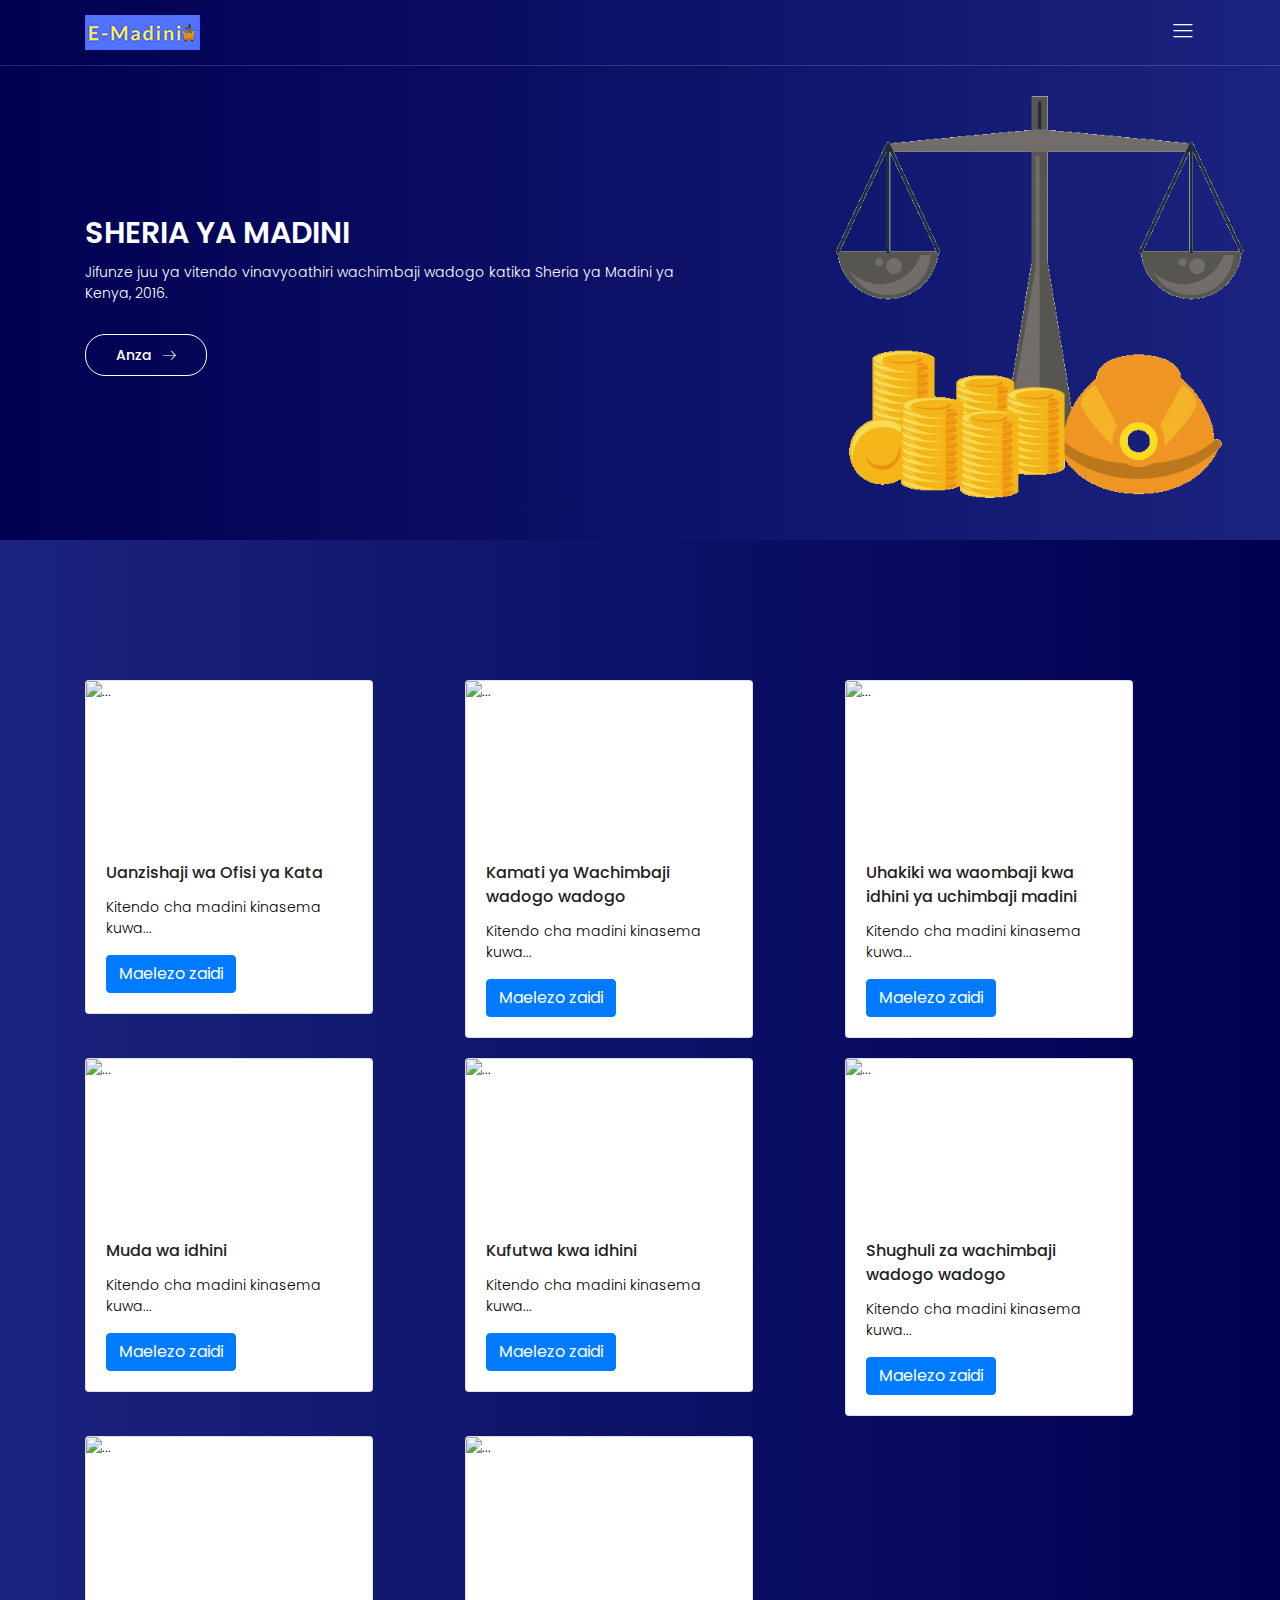
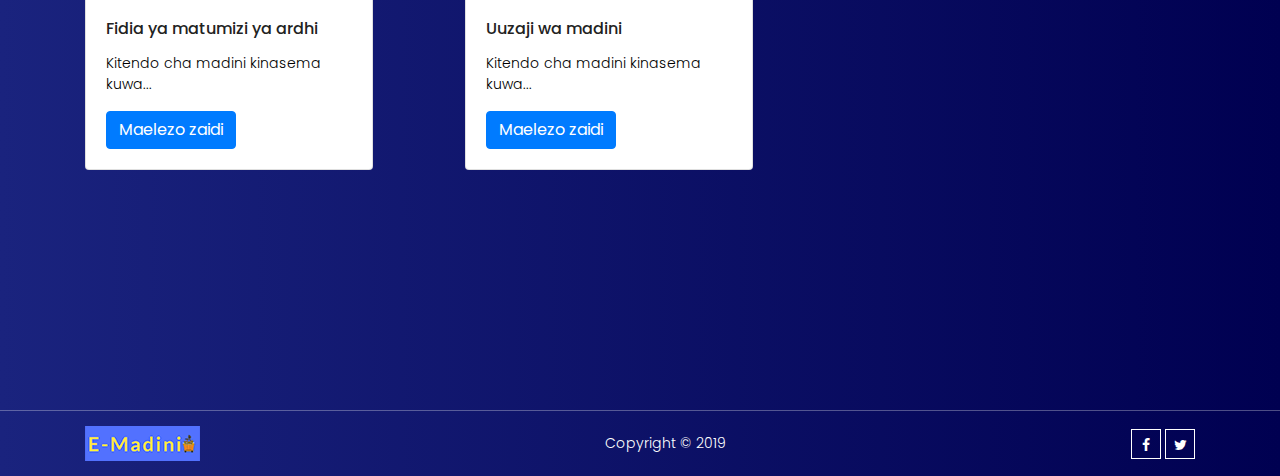
==== learn.html @ d27ca524 "Added learning page" ====
<!DOCTYPE html>
<html lang="zxx" class="no-js">
<head>
	<!-- Mobile Specific Meta -->
	<meta name="viewport" content="width=device-width, initial-scale=1, shrink-to-fit=no">
	<!-- Favicon-->
	<link rel="shortcut icon" href="img/icons2/favicon-32x32.png">
	<!-- Meta Description -->
	<meta name="description" content="">
	<!-- Meta Keyword -->
	<meta name="keywords" content="">
	<!-- meta character set -->
	<meta charset="UTF-8">
	<!-- Site Title -->
	<title>E-Madini</title>

	<link rel="manifest" href="manifest.json"/>

	<link href="https://fonts.googleapis.com/css?family=Poppins:300,500,600" rel="stylesheet">
		<!--
		CSS
		============================================= -->
		<link rel="stylesheet" href="css/linearicons.css">
		<link rel="stylesheet" href="css/owl.carousel.css">
		<link rel="stylesheet" href="css/font-awesome.min.css">
		<link rel="stylesheet" href="css/nice-select.css">
		<link rel="stylesheet" href="css/magnific-popup.css">
		<link rel="stylesheet" href="css/bootstrap.css">
		<link rel="stylesheet" href="css/main.css">

		<!--Alertify CSS -->
		<link rel="stylesheet" href="css/alertify.min.css"/>
		<!-- Default theme -->
		<link rel="stylesheet" href="css/default.min.css"/>
		
	</head>

	<body>
		<div class="">
			<div class="hero-area relative">
				<header>
					<div class="container">
						<div class="header-wrap">
							<div class="header-top d-flex justify-content-between align-items-center">
								<div class="logo">
									<a href="index.html"><img src="img/logo7.png" alt=""></a>
								</div>
								<div class="main-menubar d-flex align-items-center">
									<nav class="hide">
										<a href="index.html">Nyumbani</a>
										<!-- <a href="#market">Bei za Soko</a>
										<a href="#Calculator">Kikokotozi</a>
										<a href="learn.html">Jifunze</a> -->
										<a href="https://assistant-chat-eu-gb.watsonplatform.net/web/public/bbb12854-68d7-4900-9527-a0892aa28211">Ongea</a>
									</nav>
									<div class="menu-bar"><span class="lnr lnr-menu"></span></div>
								</div>
							</div>
						</div>
					</div>
				</header>
				<div class="banner-area">
					<div class="container">
						<div class="row height align-items-center">
							<div class="col-lg-7">
								<div class="banner-content">
									<h1 class="text-white text-uppercase mb-10">Sheria ya Madini</h1>
									<p class="text-white mb-30">Jifunze juu ya vitendo vinavyoathiri wachimbaji wadogo katika Sheria ya Madini ya Kenya, 2016.</p>
									<a href="#learn" class="primary-btn d-inline-flex align-items-center"><span class="mr-10">Anza</span><span class="lnr lnr-arrow-right"></span></a>
								</div>
							</div>
						</div>
					</div>
				</div>
			</div>
			<section class="african"></section>
		</div>

		
		<div class="" id="learn">
			<div class="working-process-area">
				<div class="container">
					<div class="row">


						 <div class="col-md-4 col-12">
						<div class="card" style="width: 18rem;">
						  <img src="img/county-office.jpg"  style="height: 160px"class="card-img-top" alt="...">
						  <div class="card-body">
						    <h5 class="card-title">Uanzishaji wa Ofisi ya Kata</h5>
						    <p class="card-text">Kitendo cha madini kinasema kuwa...</p>
						    <button  class="btn btn-primary clickok" >Maelezo zaidi</button>
						  </div>
						</div>
					</div>
<div id="la" style="display: none;">
1. Katibu wa Baraza la Mawaziri anaweza kuanzisha ofisi ya kaunti ya Wizara.
2. Katibu wa Baraza la Mawaziri atachagua mwakilishi wa Mkurugenzi wa Madini ambaye atakuwa mkuu wa ofisi ya kata na atakayeripoti kwa Mkurugenzi wa Madini.
3. Kazi za afisa zitakuwa:
a) ruzuku, upya na kubatilisha vibali vya kuchimba madini vya wachimbaji wadogo wadogo;
b) kukusanya usajili wa wachimbaji wadogo wadogo na kutaja maelezo ambayo yanaweza kuamuliwa na Katibu wa Baraza la Mawaziri;
c)kusimamia na kuangalia operesheni na shughuli wachimbaji wadogo wadogo;
d) kushauri na kutoa vifaa vya mafunzo na usaidizi unaohitajika kwa shughuli za uchimbaji madini bora;
e) uwasilishe kwa Mkurugenzi wa Madini, ripoti au nyaraka zingine na habari juu ya shughuli za uchimbaji madini katika kaunti kama ilivyoelekezwa kwa kanuni;
f) kuwezesha malezi ya chama cha wachimbaji wadogo wadogo, vikundi au vyama vya ushirika; na
g) kukuza biashara ya haki ya wachimbaji wadogo wadogo." 
</div>


						<div class="col-md-4 col-12">
						<div class="card" style="width: 18rem;">
						  <img src="img/committee.jpg" style="height: 160px" class="card-img-top" alt="...">
						  <div class="card-body">
						    <h5 class="card-title">Kamati ya Wachimbaji wadogo wadogo</h5>
						    <p class="card-text">Kitendo cha madini kinasema kuwa...</p>
						    <button  class="btn btn-primary clickok2" >Maelezo zaidi</button>
						  </div>
						</div>
					</div>
<div id="la2" style="display: none;">
1. Kutakuwa na msingi katika kila kata wa Kamati ya Wachimbaji wadogo wadogo.
2. Kamati ya Wachimbaji wadogo wadogo itaundwa na:
a) mwakilishi wa Gavana ambaye atakuwa mwenyekiti wa kamati; 
b) mwakilishi wa Mkurugenzi wa Madini ambaye atakuwa katibu;
c) watu watatu ambao sio maafisa wa umma na kuchaguliwa kwa chama cha wachimbaji wadogo wadogo katika kata;
d) mwakilishi wa mgawanyiko wa ukaguzi wa Wizara;
e) mwakilishi kutoka ofisi ya Mazingira ya Kitaifa na Mamlaka ya Usimamizi; na
f) mwakilishi wa bodi ya ardhi ya kata.
3. Kamati itamshauri mwakilishi wa Mkurugenzi wa Madini katika utoaji, upya au kuondolewa kwa vibali vya wachimbaji wadogo wadogo.
4. Wajumbe wa Kamati watashika wadhifa kwa kipindi na kwa masharti na hali kama hii inaweza kuwa kuamua katika hati ya uteuzi.
</div>

						 <div class="col-md-4 col-12">
						<div class="card" style="width: 18rem;">
						  <img src="img/permit.jpg" style="height: 160px" class="card-img-top" alt="...">
						  <div class="card-body">
						    <h5 class="card-title">Uhakiki wa waombaji kwa idhini ya uchimbaji madini</h5>
						    <p class="card-text">Kitendo cha madini kinasema kuwa...</p>
						    <button  class="btn btn-primary clickok3" >Maelezo zaidi</button>
						  </div>
						</div>
					</div>
<div id="la3" style="display: none;">
1. Kibali cha kufanya kazi kama mchimbaji mdogo kitapewa mtu ambaye:
a) ni raia wa Kenya;
b) amefikisha umri wa mtu mzima; na
c) anaweza kuwa mwanachama wa chama cha ushirika au kikundi cha wachimbaji wadogo wadogo.
2. Ambapo haki nyingine yoyote ya madini imepewa juu ya eneo la ardhi kibali cha kisanii hakitapewa.
3. Mtu hatashiriki katika shughuli ya uchimbaji madini isipokuwa mtu amepewa kibali cha mchimbaji mdogo wa madini chini ya Sheria hii.
4. Mtu anaweza kuomba idhini ya kuwa mchimbaji mdogo kwa mwakilishi wa Mkurugenzi wa Madini katika eneo la operesheni katika fomu iliyowekwa.
5. Maombi ya idhini ya kuwa mchimbaji mdogo zina habari ifuatayo:
a) jina, utaifa na anuani ya mwombaji;
b) jina la ushirika, chama au kikundi, mahali pa usajili na  anuani ya ofisi iliyosajiliwa;
c) madini kwa heshima ambayo idhini hiyo iko;
d) maelezo ya eneo hilo ambalo kibali kinatafutwa; na
e) idhini ya mmiliki wa ardhi imepatikana ambapo ardhi haijateuliwa eneo la madini la wachimbaji wadogo wadogo.
6. Mwakilishi wa Mkurugenzi wa Madini kumjulisha mwombaji juu ya ruzuku au kukataa kwa maombi ndani ya muda uliowekwa.
7. Idhini iliyotolewa na mwakilishi wa Mkurugenzi wa Madini atakuwa kwa muda maalum katika matumizi na yatakuwa chini ya masharti yaliyowekwa ndani kibali.
</div>

				</div>

				<div class="row" style="margin-top: 20px;">

						 <div class="col-md-4 col-12">
						<div class="card" style="width: 18rem;">
						  <img src="img/duration.png" style="height: 160px" class="card-img-top" alt="...">
						  <div class="card-body">
						    <h5 class="card-title">Muda wa idhini</h5>
						    <p class="card-text">Kitendo cha madini kinasema kuwa...</p>
						    <button  class="btn btn-primary clickok4" >Maelezo zaidi</button>
						  </div>
						</div>
					</div>
<div id="la4" style="display: none;">
1. Idhini chini ya Sheria hii itakuwa halali kwa kipindi cha miaka mitatu kuanzia tarehe ya suala hili na itakuwa mbadala juu ya maombi ya zaidi ya neno moja.
2. Mmiliki wa idhini ya mchimbaji mdogo anaweza kuomba kuibadilisha kuwa kibali cha kiwango kidogo kwa njia iwezekanavyo kuamuru katika kanuni.
</div>

						  <div class="col-md-4 col-12">
						<div class="card" style="width: 18rem;">
						  <img src="img/revoke.jpg" style="height: 160px" class="card-img-top" alt="...">
						  <div class="card-body">
						    <h5 class="card-title">Kufutwa kwa idhini</h5>
						    <p class="card-text">Kitendo cha madini kinasema kuwa...</p>
						    <button  class="btn btn-primary clickok5" >Maelezo zaidi</button>
						  </div>
						</div>
					</div>
<div id="la5" style="display: none;">
1. Mwakilishi wa Mkurugenzi wa Madini anaweza kubatilisha kibali kinachopewa ambapo mmiliki wa idhini hiyo:
a) inakiuka sheria na masharti ya kibali; au
b) Anapatikana na hatia kwa kosa lolote linalohusiana na ujuaji au kuuza haramu au kushughulika na madini.
</div>

						 <div class="col-md-4 col-12">
						<div class="card" style="width: 18rem;">
						  <img src="img/operations.jpg"  style="height: 160px" class="card-img-top" alt="...">
						  <div class="card-body">
						    <h5 class="card-title">Shughuli za wachimbaji wadogo wadogo</h5>
						    <p class="card-text">Kitendo cha madini kinasema kuwa...</p>
						    <button  class="btn btn-primary clickok6" >Maelezo zaidi</button>
						  </div>
						</div>
					</div>
<div id="la6" style="display: none;">
1. Mmiliki wa idhini ya mchimbaji mdogo anaweza kuchimba madini na kutoa madini kwa njia bora na ya ufanisi.
2. Mmiliki wa idhini ya kisanii atazingatia mbinu bora za uchimbaji madini, afya na usalama sheria na toeni haki kuhusu ulinzi wa mazingira.
3. Katibu wa Baraza la Mawaziri atatoa Sheria kwa ajili ya shughuli za ulinzi, afya na usalama wa uchimbaji mdogo.
</div>

					
				</div>

				<div class="row" style="margin-top: 20px;">
					<div class="col-md-4 col-12">
						<div class="card" style="width: 18rem;">
						  <img src="img/compensation.jpg" style="height: 160px" class="card-img-top" alt="...">
						  <div class="card-body">
						    <h5 class="card-title">Fidia ya matumizi ya ardhi</h5>
						    <p class="card-text">Kitendo cha madini kinasema kuwa...</p>
						    <button  class="btn btn-primary clickok7" >Maelezo zaidi</button>
						  </div>
						</div>
					</div>
<div id="la7" style="display: none;">
1. Wakati idhini inapewa katika eneo lililotengwa kwa mtu mwingine zaidi ya mmiliki wa ardhi, mmiliki atalipa fidia ya mmiliki wa ardhi kwa njia iliyoamriwa.
</div>


					<div class="col-md-4 col-12">
						<div class="card" style="width: 18rem;">
						  <img src="img/sale.png" style="height: 160px" class="card-img-top" alt="...">
						  <div class="card-body">
						    <h5 class="card-title">Uuzaji wa madini</h5>
						    <p class="card-text">Kitendo cha madini kinasema kuwa...</p>
						    <button  class="btn btn-primary clickok8" >Maelezo zaidi</button>
						  </div>
						</div>
					</div>
<div id="la8" style="display: none;">
1. Uuzaji wa madini uliyeshindwa na mchimbaji mdogo utaonyesha kuwa chini ya kanuni zilizowekwa na Katibu wa Baraza la Mawaziri.
</div>

			</div>

			</div>
		</div>
	</div>
	<section class="african"></section>
	<section class="footer-widget-area">
				<footer>
					<div class="container">
						<div class="footer-content d-flex justify-content-between align-items-center flex-wrap">
							<div class="logo">
								<a href="index.html"><img src="img/logo7.png" alt=""></a>
							</div>
							<div class="copy-right-text">Copyright &copy; 2019 </div>
							<div class="footer-social">
								<a href="#"><i class="fa fa-facebook"></i></a>
								<a href="#"><i class="fa fa-twitter"></i></a>
							</div>
						</div>
					</div>
				</footer>
			</section>
			<!-- End Footer Widget Area -->






				<script type="text/javascript">
			
			if ('serviceWorker' in navigator) {
        window.addEventListener('load', function () {
                navigator.serviceWorker.register('service-worker.js')
                    .then(function () {
                        console.log("Service Worker Registered,");
                    });
            }
        );
    }
		</script>

		<!-- Alertify JavaScript -->
		<script src="js/vendor/alertifyjs/alertify.min.js"></script>

		<script src="js/vendor/jquery-2.2.4.min.js"></script>
		<script src="https://cdnjs.cloudflare.com/ajax/libs/popper.js/1.11.0/umd/popper.min.js" integrity="sha384-b/U6ypiBEHpOf/4+1nzFpr53nxSS+GLCkfwBdFNTxtclqqenISfwAzpKaMNFNmj4" crossorigin="anonymous"></script>
		<script src="js/vendor/bootstrap.min.js"></script>
		<script src="js/jquery.ajaxchimp.min.js"></script>
		<script src="js/owl.carousel.min.js"></script>
		<script src="js/jquery.nice-select.min.js"></script>
		<script src="js/jquery.magnific-popup.min.js"></script>
		<script src="js/main.js"></script>


<!--===============================================================================================-->	
	<script src="vendor/jquery/jquery-3.2.1.min.js"></script>
<!--===============================================================================================-->
	<script src="vendor/bootstrap/js/popper.js"></script>
	<script src="vendor/bootstrap/js/bootstrap.min.js"></script>
<!--===============================================================================================-->
	<script src="vendor/select2/select2.min.js"></script>
<!--===============================================================================================-->
	</body>
	</html>
---- css/linearicons.css ----
@font-face {
	font-family: 'Linearicons-Free';
	src:url('../fonts/Linearicons-Free.eot?w118d');
	src:url('../fonts/Linearicons-Free.eot?#iefixw118d') format('embedded-opentype'),
		url('../fonts/Linearicons-Free.woff2?w118d') format('woff2'),
		url('../fonts/Linearicons-Free.woff?w118d') format('woff'),
		url('../fonts/Linearicons-Free.ttf?w118d') format('truetype'),
		url('../fonts/Linearicons-Free.svg?w118d#Linearicons-Free') format('svg');
	font-weight: normal;
	font-style: normal;
}

.lnr {
	font-family: 'Linearicons-Free';
	speak: none;
	font-style: normal;
	font-weight: normal;
	font-variant: normal;
	text-transform: none;
	line-height: 1;

	/* Better Font Rendering =========== */
	-webkit-font-smoothing: antialiased;
	-moz-osx-font-smoothing: grayscale;
}

.lnr-home:before {
	content: "\e800";
}
.lnr-apartment:before {
	content: "\e801";
}
.lnr-pencil:before {
	content: "\e802";
}
.lnr-magic-wand:before {
	content: "\e803";
}
.lnr-drop:before {
	content: "\e804";
}
.lnr-lighter:before {
	content: "\e805";
}
.lnr-poop:before {
	content: "\e806";
}
.lnr-sun:before {
	content: "\e807";
}
.lnr-moon:before {
	content: "\e808";
}
.lnr-cloud:before {
	content: "\e809";
}
.lnr-cloud-upload:before {
	content: "\e80a";
}
.lnr-cloud-download:before {
	content: "\e80b";
}
.lnr-cloud-sync:before {
	content: "\e80c";
}
.lnr-cloud-check:before {
	content: "\e80d";
}
.lnr-database:before {
	content: "\e80e";
}
.lnr-lock:before {
	content: "\e80f";
}
.lnr-cog:before {
	content: "\e810";
}
.lnr-trash:before {
	content: "\e811";
}
.lnr-dice:before {
	content: "\e812";
}
.lnr-heart:before {
	content: "\e813";
}
.lnr-star:before {
	content: "\e814";
}
.lnr-star-half:before {
	content: "\e815";
}
.lnr-star-empty:before {
	content: "\e816";
}
.lnr-flag:before {
	content: "\e817";
}
.lnr-envelope:before {
	content: "\e818";
}
.lnr-paperclip:before {
	content: "\e819";
}
.lnr-inbox:before {
	content: "\e81a";
}
.lnr-eye:before {
	content: "\e81b";
}
.lnr-printer:before {
	content: "\e81c";
}
.lnr-file-empty:before {
	content: "\e81d";
}
.lnr-file-add:before {
	content: "\e81e";
}
.lnr-enter:before {
	content: "\e81f";
}
.lnr-exit:before {
	content: "\e820";
}
.lnr-graduation-hat:before {
	content: "\e821";
}
.lnr-license:before {
	content: "\e822";
}
.lnr-music-note:before {
	content: "\e823";
}
.lnr-film-play:before {
	content: "\e824";
}
.lnr-camera-video:before {
	content: "\e825";
}
.lnr-camera:before {
	content: "\e826";
}
.lnr-picture:before {
	content: "\e827";
}
.lnr-book:before {
	content: "\e828";
}
.lnr-bookmark:before {
	content: "\e829";
}
.lnr-user:before {
	content: "\e82a";
}
.lnr-users:before {
	content: "\e82b";
}
.lnr-shirt:before {
	content: "\e82c";
}
.lnr-store:before {
	content: "\e82d";
}
.lnr-cart:before {
	content: "\e82e";
}
.lnr-tag:before {
	content: "\e82f";
}
.lnr-phone-handset:before {
	content: "\e830";
}
.lnr-phone:before {
	content: "\e831";
}
.lnr-pushpin:before {
	content: "\e832";
}
.lnr-map-marker:before {
	content: "\e833";
}
.lnr-map:before {
	content: "\e834";
}
.lnr-location:before {
	content: "\e835";
}
.lnr-calendar-full:before {
	content: "\e836";
}
.lnr-keyboard:before {
	content: "\e837";
}
.lnr-spell-check:before {
	content: "\e838";
}
.lnr-screen:before {
	content: "\e839";
}
.lnr-smartphone:before {
	content: "\e83a";
}
.lnr-tablet:before {
	content: "\e83b";
}
.lnr-laptop:before {
	content: "\e83c";
}
.lnr-laptop-phone:before {
	content: "\e83d";
}
.lnr-power-switch:before {
	content: "\e83e";
}
.lnr-bubble:before {
	content: "\e83f";
}
.lnr-heart-pulse:before {
	content: "\e840";
}
.lnr-construction:before {
	content: "\e841";
}
.lnr-pie-chart:before {
	content: "\e842";
}
.lnr-chart-bars:before {
	content: "\e843";
}
.lnr-gift:before {
	content: "\e844";
}
.lnr-diamond:before {
	content: "\e845";
}
.lnr-linearicons:before {
	content: "\e846";
}
.lnr-dinner:before {
	content: "\e847";
}
.lnr-coffee-cup:before {
	content: "\e848";
}
.lnr-leaf:before {
	content: "\e849";
}
.lnr-paw:before {
	content: "\e84a";
}
.lnr-rocket:before {
	content: "\e84b";
}
.lnr-briefcase:before {
	content: "\e84c";
}
.lnr-bus:before {
	content: "\e84d";
}
.lnr-car:before {
	content: "\e84e";
}
.lnr-train:before {
	content: "\e84f";
}
.lnr-bicycle:before {
	content: "\e850";
}
.lnr-wheelchair:before {
	content: "\e851";
}
.lnr-select:before {
	content: "\e852";
}
.lnr-earth:before {
	content: "\e853";
}
.lnr-smile:before {
	content: "\e854";
}
.lnr-sad:before {
	content: "\e855";
}
.lnr-neutral:before {
	content: "\e856";
}
.lnr-mustache:before {
	content: "\e857";
}
.lnr-alarm:before {
	content: "\e858";
}
.lnr-bullhorn:before {
	content: "\e859";
}
.lnr-volume-high:before {
	content: "\e85a";
}
.lnr-volume-medium:before {
	content: "\e85b";
}
.lnr-volume-low:before {
	content: "\e85c";
}
.lnr-volume:before {
	content: "\e85d";
}
.lnr-mic:before {
	content: "\e85e";
}
.lnr-hourglass:before {
	content: "\e85f";
}
.lnr-undo:before {
	content: "\e860";
}
.lnr-redo:before {
	content: "\e861";
}
.lnr-sync:before {
	content: "\e862";
}
.lnr-history:before {
	content: "\e863";
}
.lnr-clock:before {
	content: "\e864";
}
.lnr-download:before {
	content: "\e865";
}
.lnr-upload:before {
	content: "\e866";
}
.lnr-enter-down:before {
	content: "\e867";
}
.lnr-exit-up:before {
	content: "\e868";
}
.lnr-bug:before {
	content: "\e869";
}
.lnr-code:before {
	content: "\e86a";
}
.lnr-link:before {
	content: "\e86b";
}
.lnr-unlink:before {
	content: "\e86c";
}
.lnr-thumbs-up:before {
	content: "\e86d";
}
.lnr-thumbs-down:before {
	content: "\e86e";
}
.lnr-magnifier:before {
	content: "\e86f";
}
.lnr-cross:before {
	content: "\e870";
}
.lnr-menu:before {
	content: "\e871";
}
.lnr-list:before {
	content: "\e872";
}
.lnr-chevron-up:before {
	content: "\e873";
}
.lnr-chevron-down:before {
	content: "\e874";
}
.lnr-chevron-left:before {
	content: "\e875";
}
.lnr-chevron-right:before {
	content: "\e876";
}
.lnr-arrow-up:before {
	content: "\e877";
}
.lnr-arrow-down:before {
	content: "\e878";
}
.lnr-arrow-left:before {
	content: "\e879";
}
.lnr-arrow-right:before {
	content: "\e87a";
}
.lnr-move:before {
	content: "\e87b";
}
.lnr-warning:before {
	content: "\e87c";
}
.lnr-question-circle:before {
	content: "\e87d";
}
.lnr-menu-circle:before {
	content: "\e87e";
}
.lnr-checkmark-circle:before {
	content: "\e87f";
}
.lnr-cross-circle:before {
	content: "\e880";
}
.lnr-plus-circle:before {
	content: "\e881";
}
.lnr-circle-minus:before {
	content: "\e882";
}
.lnr-arrow-up-circle:before {
	content: "\e883";
}
.lnr-arrow-down-circle:before {
	content: "\e884";
}
.lnr-arrow-left-circle:before {
	content: "\e885";
}
.lnr-arrow-right-circle:before {
	content: "\e886";
}
.lnr-chevron-up-circle:before {
	content: "\e887";
}
.lnr-chevron-down-circle:before {
	content: "\e888";
}
.lnr-chevron-left-circle:before {
	content: "\e889";
}
.lnr-chevron-right-circle:before {
	content: "\e88a";
}
.lnr-crop:before {
	content: "\e88b";
}
.lnr-frame-expand:before {
	content: "\e88c";
}
.lnr-frame-contract:before {
	content: "\e88d";
}
.lnr-layers:before {
	content: "\e88e";
}
.lnr-funnel:before {
	content: "\e88f";
}
.lnr-text-format:before {
	content: "\e890";
}
.lnr-text-format-remove:before {
	content: "\e891";
}
.lnr-text-size:before {
	content: "\e892";
}
.lnr-bold:before {
	content: "\e893";
}
.lnr-italic:before {
	content: "\e894";
}
.lnr-underline:before {
	content: "\e895";
}
.lnr-strikethrough:before {
	content: "\e896";
}
.lnr-highlight:before {
	content: "\e897";
}
.lnr-text-align-left:before {
	content: "\e898";
}
.lnr-text-align-center:before {
	content: "\e899";
}
.lnr-text-align-right:before {
	content: "\e89a";
}
.lnr-text-align-justify:before {
	content: "\e89b";
}
.lnr-line-spacing:before {
	content: "\e89c";
}
.lnr-indent-increase:before {
	content: "\e89d";
}
.lnr-indent-decrease:before {
	content: "\e89e";
}
.lnr-pilcrow:before {
	content: "\e89f";
}
.lnr-direction-ltr:before {
	content: "\e8a0";
}
.lnr-direction-rtl:before {
	content: "\e8a1";
}
.lnr-page-break:before {
	content: "\e8a2";
}
.lnr-sort-alpha-asc:before {
	content: "\e8a3";
}
.lnr-sort-amount-asc:before {
	content: "\e8a4";
}
.lnr-hand:before {
	content: "\e8a5";
}
.lnr-pointer-up:before {
	content: "\e8a6";
}
.lnr-pointer-right:before {
	content: "\e8a7";
}
.lnr-pointer-down:before {
	content: "\e8a8";
}
.lnr-pointer-left:before {
	content: "\e8a9";
}
---- css/nice-select.css ----
.nice-select {
  -webkit-tap-highlight-color: transparent;
  background-color: #fff;
  border-radius: 5px;
  border: solid 1px #e8e8e8;
  box-sizing: border-box;
  clear: both;
  cursor: pointer;
  display: block;
  float: left;
  font-family: inherit;
  font-size: 14px;
  font-weight: normal;
  height: 42px;
  line-height: 40px;
  outline: none;
  padding-left: 18px;
  padding-right: 30px;
  position: relative;
  text-align: left !important;
  -webkit-transition: all 0.2s ease-in-out;
  transition: all 0.2s ease-in-out;
  -webkit-user-select: none;
     -moz-user-select: none;
      -ms-user-select: none;
          user-select: none;
  white-space: nowrap;
  width: auto; }
  .nice-select:hover {
    border-color: #dbdbdb; }
  .nice-select:active, .nice-select.open, .nice-select:focus {
    border-color: #999; }
  .nice-select:after {
    border-bottom: 2px solid #999;
    border-right: 2px solid #999;
    content: '';
    display: block;
    height: 5px;
    margin-top: -4px;
    pointer-events: none;
    position: absolute;
    right: 12px;
    top: 50%;
    -webkit-transform-origin: 66% 66%;
        -ms-transform-origin: 66% 66%;
            transform-origin: 66% 66%;
    -webkit-transform: rotate(45deg);
        -ms-transform: rotate(45deg);
            transform: rotate(45deg);
    -webkit-transition: all 0.15s ease-in-out;
    transition: all 0.15s ease-in-out;
    width: 5px; }
  .nice-select.open:after {
    -webkit-transform: rotate(-135deg);
        -ms-transform: rotate(-135deg);
            transform: rotate(-135deg); }
  .nice-select.open .list {
    opacity: 1;
    pointer-events: auto;
    -webkit-transform: scale(1) translateY(0);
        -ms-transform: scale(1) translateY(0);
            transform: scale(1) translateY(0); }
  .nice-select.disabled {
    border-color: #ededed;
    color: #999;
    pointer-events: none; }
    .nice-select.disabled:after {
      border-color: #cccccc; }
  .nice-select.wide {
    width: 100%; }
    .nice-select.wide .list {
      left: 0 !important;
      right: 0 !important; }
  .nice-select.right {
    float: right; }
    .nice-select.right .list {
      left: auto;
      right: 0; }
  .nice-select.small {
    font-size: 12px;
    height: 36px;
    line-height: 34px; }
    .nice-select.small:after {
      height: 4px;
      width: 4px; }
    .nice-select.small .option {
      line-height: 34px;
      min-height: 34px; }
  .nice-select .list {
    background-color: #3e69fe;
    border-radius: 5px;
    box-shadow: 0 0 0 1px rgba(68, 68, 68, 0.11);
    box-sizing: border-box;
    width: 100%;
    margin-top: 4px;
    opacity: 0;
    overflow: hidden;
    padding: 0;
    pointer-events: none;
    position: absolute;
    top: 100%;
    left: 0;
    -webkit-transform-origin: 50% 0;
        -ms-transform-origin: 50% 0;
            transform-origin: 50% 0;
    -webkit-transform: scale(0.75) translateY(-21px);
        -ms-transform: scale(0.75) translateY(-21px);
            transform: scale(0.75) translateY(-21px);
    -webkit-transition: all 0.2s cubic-bezier(0.5, 0, 0, 1.25), opacity 0.15s ease-out;
    transition: all 0.2s cubic-bezier(0.5, 0, 0, 1.25), opacity 0.15s ease-out;
    z-index: 9; }
    .nice-select .list:hover .option:not(:hover) {
      background-color: #3e69fe !important; }
  .nice-select .option {
    cursor: pointer;
    font-weight: 400;
    line-height: 40px;
    list-style: none;
    min-height: 40px;
    outline: none;
    padding-left: 18px;
    padding-right: 29px;
    text-align: left;
    -webkit-transition: all 0.2s;
    transition: all 0.2s; }
    .nice-select .option:hover, .nice-select .option.focus, .nice-select .option.selected.focus {
      background-color: #4cd4e3; }
    .nice-select .option.selected {
      font-weight: bold; }
    .nice-select .option.disabled {
      background-color: transparent;
      color: #999;
      cursor: default; }

.ddMinerals {
    height:300px; 
    overflow :auto; 
    /*overflow-x:hidden; */
    position:absolute;
   /* width:300px;
    display: contents;*/
 }

.no-csspointerevents .nice-select .list {
  display: none; }

.no-csspointerevents .nice-select.open .list {
  display: block; }
---- css/main.css ----
/*--------------------------- Color variations ----------------------*/
/* Medium Layout: 1280px */
/* Tablet Layout: 768px */
/* Mobile Layout: 320px */
/* Wide Mobile Layout: 480px */
/* =================================== */
/*  Basic Style 
/* =================================== */
::-webkit-input-placeholder {
  /* WebKit, Blink, Edge */
  color: #777777;
  font-weight: 300;
}

:-moz-placeholder {
  /* Mozilla Firefox 4 to 18 */
  color: #777777;
  opacity: 1;
  font-weight: 300;
}

::-moz-placeholder {
  /* Mozilla Firefox 19+ */
  color: #777777;
  opacity: 1;
  font-weight: 300;
}

:-ms-input-placeholder {
  /* Internet Explorer 10-11 */
  color: #777777;
  font-weight: 300;
}

::-ms-input-placeholder {
  /* Microsoft Edge */
  color: #777777;
  font-weight: 300;
}

body {
  color: #000;
  font-family: "Poppins", sans-serif;
  font-size: 14px;
  font-weight: 300;
  line-height: 1.5em;
  position: relative;
  -webkit-font-smoothing: antialiased;
  -moz-osx-font-smoothing: grayscale;
}

ol, ul {
  margin: 0;
  padding: 0;
  list-style: none;
}

select {
  display: block;
}

figure {
  margin: 0;
}

a {
  -webkit-transition: all 0.3s ease 0s;
  -moz-transition: all 0.3s ease 0s;
  -o-transition: all 0.3s ease 0s;
  transition: all 0.3s ease 0s;
}

iframe {
  border: 0;
}

a, a:focus, a:hover {
  text-decoration: none;
  outline: 0;
  color: #777777;
}

.btn.active.focus,
.btn.active:focus,
.btn.focus,
.btn.focus:active,
.btn:active:focus,
.btn:focus {
  text-decoration: none;
  outline: 0;
}

.card-panel {
  margin: 0;
  padding: 60px;
}

/**
 *  Typography
 *
 **/
.btn i, .btn-large i, .btn-floating i, .btn-large i, .btn-flat i {
  font-size: 1em;
  line-height: inherit;
}

.gray-bg {
  background: #f9f9ff;
}

h1, h2, h3,
h4, h5, h6 {
  font-family: "Poppins", sans-serif;
  color: #222222;
  line-height: 1.5em;
  margin-bottom: 0;
  margin-top: 0;
  font-weight: 500;
}

.h1, .h2, .h3,
.h4, .h5, .h6 {
  margin-bottom: 0;
  margin-top: 0;
  font-family: "Poppins", sans-serif;
  font-weight: 600;
  color: #222222;
}

h1, .h1 {
  font-size: 36px;
}

h2, .h2 {
  font-size: 30px;
}

h3, .h3 {
  font-size: 24px;
}

h4, .h4 {
  font-size: 18px;
}

h5, .h5 {
  font-size: 16px;
}

h6, .h6 {
  font-size: 14px;
  color: #222222;
}

td, th {
  border-radius: 0px;
}

/**
 * For modern browsers
 * 1. The space content is one way to avoid an Opera bug when the
 *    contenteditable attribute is included anywhere else in the document.
 *    Otherwise it causes space to appear at the top and bottom of elements
 *    that are clearfixed.
 * 2. The use of `table` rather than `block` is only necessary if using
 *    `:before` to contain the top-margins of child elements.
 */
.clear::before, .clear::after {
  content: " ";
  display: table;
}

.clear::after {
  clear: both;
}

.fz-11 {
  font-size: 11px;
}

.fz-12 {
  font-size: 12px;
}

.fz-13 {
  font-size: 13px;
}

.fz-14 {
  font-size: 14px;
}

.fz-15 {
  font-size: 15px;
}

.fz-16 {
  font-size: 16px;
}

.fz-18 {
  font-size: 18px;
}

.fz-30 {
  font-size: 30px;
}

.fz-48 {
  font-size: 48px !important;
}

.fw100 {
  font-weight: 100;
}

.fw300 {
  font-weight: 300;
}

.fw400 {
  font-weight: 400 !important;
}

.fw500 {
  font-weight: 500;
}

.f700 {
  font-weight: 700;
}

.fsi {
  font-style: italic;
}

.mt-10 {
  margin-top: 10px;
}

.mt-15 {
  margin-top: 15px;
}

.mt-20 {
  margin-top: 20px;
}

.mt-25 {
  margin-top: 25px;
}

.mt-30 {
  margin-top: 30px;
}

.mt-35 {
  margin-top: 35px;
}

.mt-40 {
  margin-top: 40px;
}

.mt-50 {
  margin-top: 50px;
}

.mt-60 {
  margin-top: 60px;
}

.mt-70 {
  margin-top: 70px;
}

.mt-80 {
  margin-top: 80px;
}

.mt-100 {
  margin-top: 100px;
}

.mt-120 {
  margin-top: 120px;
}

.mt-150 {
  margin-top: 150px;
}

.ml-0 {
  margin-left: 0 !important;
}

.ml-5 {
  margin-left: 5px !important;
}

.ml-10 {
  margin-left: 10px;
}

.ml-15 {
  margin-left: 15px;
}

.ml-20 {
  margin-left: 20px;
}

.ml-30 {
  margin-left: 30px;
}

.ml-50 {
  margin-left: 50px;
}

.mr-0 {
  margin-right: 0 !important;
}

.mr-5 {
  margin-right: 5px !important;
}

.mr-15 {
  margin-right: 15px;
}

.mr-10 {
  margin-right: 10px;
}

.mr-20 {
  margin-right: 20px;
}

.mr-30 {
  margin-right: 30px;
}

.mr-50 {
  margin-right: 50px;
}

.mb-0 {
  margin-bottom: 0px;
}

.mb-0-i {
  margin-bottom: 0px !important;
}

.mb-5 {
  margin-bottom: 5px;
}

.mb-10 {
  margin-bottom: 10px;
}

.mb-15 {
  margin-bottom: 15px;
}

.mb-20 {
  margin-bottom: 20px;
}

.mb-25 {
  margin-bottom: 25px;
}

.mb-30 {
  margin-bottom: 30px;
}

.mb-40 {
  margin-bottom: 40px;
}

.mb-50 {
  margin-bottom: 50px;
}

.mb-60 {
  margin-bottom: 60px;
}

.mb-70 {
  margin-bottom: 70px;
}

.mb-80 {
  margin-bottom: 80px;
}

.mb-90 {
  margin-bottom: 90px;
}

.mb-100 {
  margin-bottom: 100px;
}

.pt-0 {
  padding-top: 0px;
}

.pt-10 {
  padding-top: 10px;
}

.pt-15 {
  padding-top: 15px;
}

.pt-20 {
  padding-top: 20px;
}

.pt-25 {
  padding-top: 25px;
}

.pt-30 {
  padding-top: 30px;
}

.pt-40 {
  padding-top: 40px;
}

.pt-50 {
  padding-top: 50px;
}

.pt-60 {
  padding-top: 60px;
}

.pt-70 {
  padding-top: 70px;
}

.pt-80 {
  padding-top: 80px;
}

.pt-90 {
  padding-top: 90px;
}

.pt-100 {
  padding-top: 100px;
}

.pt-150 {
  padding-top: 150px;
}

.pb-0 {
  padding-bottom: 0px;
}

.pb-10 {
  padding-bottom: 10px;
}

.pb-15 {
  padding-bottom: 15px;
}

.pb-20 {
  padding-bottom: 20px;
}

.pb-25 {
  padding-bottom: 25px;
}

.pb-30 {
  padding-bottom: 30px;
}

.pb-40 {
  padding-bottom: 40px;
}

.pb-50 {
  padding-bottom: 50px;
}

.pb-60 {
  padding-bottom: 60px;
}

.pb-70 {
  padding-bottom: 70px;
}

.pb-80 {
  padding-bottom: 80px;
}

.pb-90 {
  padding-bottom: 90px;
}

.pb-100 {
  padding-bottom: 100px;
}

.pb-150 {
  padding-bottom: 150px;
}

.pr-30 {
  padding-right: 30px;
}

.pl-30 {
  padding-left: 30px;
}

.p-40 {
  padding: 40px;
}

.float-left {
  float: left;
}

.float-right {
  float: right;
}

.text-italic {
  font-style: italic;
}

.text-white {
  color: #fff;
}

.transition {
  -webkit-transition: all 0.3s ease 0s;
  -moz-transition: all 0.3s ease 0s;
  -o-transition: all 0.3s ease 0s;
  transition: all 0.3s ease 0s;
}

.section-full {
  padding: 100px 0;
}

.section-half {
  padding: 75px 0;
}

.flex {
  display: -webkit-box;
  display: -webkit-flex;
  display: -moz-flex;
  display: -ms-flexbox;
  display: flex;
}

.inline-flex {
  display: -webkit-inline-box;
  display: -webkit-inline-flex;
  display: -moz-inline-flex;
  display: -ms-inline-flexbox;
  display: inline-flex;
}

.flex-grow {
  -webkit-box-flex: 1;
  -webkit-flex-grow: 1;
  -moz-flex-grow: 1;
  -ms-flex-positive: 1;
  flex-grow: 1;
}

.flex-wrap {
  -webkit-flex-wrap: wrap;
  -moz-flex-wrap: wrap;
  -ms-flex-wrap: wrap;
  flex-wrap: wrap;
}

.flex-left {
  -webkit-box-pack: start;
  -ms-flex-pack: start;
  -webkit-justify-content: flex-start;
  -moz-justify-content: flex-start;
  justify-content: flex-start;
}

.flex-middle {
  -webkit-box-align: center;
  -ms-flex-align: center;
  -webkit-align-items: center;
  -moz-align-items: center;
  align-items: center;
}

.flex-right {
  -webkit-box-pack: end;
  -ms-flex-pack: end;
  -webkit-justify-content: flex-end;
  -moz-justify-content: flex-end;
  justify-content: flex-end;
}

.flex-top {
  -webkit-align-self: flex-start;
  -moz-align-self: flex-start;
  -ms-flex-item-align: start;
  align-self: flex-start;
}

.flex-center {
  -webkit-box-pack: center;
  -ms-flex-pack: center;
  -webkit-justify-content: center;
  -moz-justify-content: center;
  justify-content: center;
}

.flex-bottom {
  -webkit-align-self: flex-end;
  -moz-align-self: flex-end;
  -ms-flex-item-align: end;
  align-self: flex-end;
}

.space-between {
  -webkit-box-pack: justify;
  -ms-flex-pack: justify;
  -webkit-justify-content: space-between;
  -moz-justify-content: space-between;
  justify-content: space-between;
}

.space-around {
  -ms-flex-pack: distribute;
  -webkit-justify-content: space-around;
  -moz-justify-content: space-around;
  justify-content: space-around;
}

.flex-column {
  -webkit-box-direction: normal;
  -webkit-box-orient: vertical;
  -webkit-flex-direction: column;
  -moz-flex-direction: column;
  -ms-flex-direction: column;
  flex-direction: column;
}

.flex-cell {
  display: -webkit-box;
  display: -webkit-flex;
  display: -moz-flex;
  display: -ms-flexbox;
  display: flex;
  -webkit-box-flex: 1;
  -webkit-flex-grow: 1;
  -moz-flex-grow: 1;
  -ms-flex-positive: 1;
  flex-grow: 1;
}

.display-table {
  display: table;
}

.light {
  color: #fff;
}

.dark {
  color: #000;
}

.relative {
  position: relative;
}

.overflow-hidden {
  overflow: hidden;
}

.overlay {
  position: absolute;
  left: 0;
  right: 0;
  top: 0;
  bottom: 0;
}

.container.fullwidth {
  width: 100%;
}

.container.no-padding {
  padding-left: 0;
  padding-right: 0;
}

.no-padding {
  padding: 0;
}

.section-bg {
  background: #f9fafc;
}

@media (max-width: 767px) {
  .no-flex-xs {
    display: block !important;
  }
}

.row.no-margin {
  margin-left: 0;
  margin-right: 0;
}

.sample-text-area {
  background: #fff;
  padding: 100px 0 70px 0;
}

.text-heading {
  margin-bottom: 30px;
  font-size: 24px;
}

b, i, sup, sub, u, del {
  color: #000051;
}

h1 {
  font-size: 36px;
}

h2 {
  font-size: 30px;
}

h3 {
  font-size: 24px;
}

h4 {
  font-size: 18px;
}

h5 {
  font-size: 16px;
}

h6 {
  font-size: 14px;
}

h1, h2, h3, h4, h5, h6 {
  line-height: 1.5em;
}

.typography h1, .typography h2, .typography h3, .typography h4, .typography h5, .typography h6 {
  color: #777777;
}

.button-area {
  background: #fff;
}

.button-area .border-top-generic {
  padding: 70px 15px;
  border-top: 1px dotted #eee;
}

.button-group-area .genric-btn {
  margin-right: 10px;
  margin-top: 10px;
}

.button-group-area .genric-btn:last-child {
  margin-right: 0;
}

.genric-btn {
  display: inline-block;
  outline: none;
  line-height: 40px;
  padding: 0 30px;
  font-size: 1em;
  text-align: center;
  text-decoration: none;
  font-weight: 500;
  cursor: pointer;
  -webkit-transition: all 0.3s ease 0s;
  -moz-transition: all 0.3s ease 0s;
  -o-transition: all 0.3s ease 0s;
  transition: all 0.3s ease 0s;
}

.genric-btn:focus {
  outline: none;
}

.genric-btn.e-large {
  padding: 0 40px;
  line-height: 50px;
}

.genric-btn.large {
  line-height: 45px;
}

.genric-btn.medium {
  line-height: 30px;
}

.genric-btn.small {
  line-height: 25px;
}

.genric-btn.radius {
  border-radius: 3px;
}

.genric-btn.circle {
  border-radius: 20px;
}

.genric-btn.arrow {
  display: -webkit-inline-box;
  display: -ms-inline-flexbox;
  display: inline-flex;
  -webkit-box-align: center;
  -ms-flex-align: center;
  align-items: center;
}

.genric-btn.arrow span {
  margin-left: 10px;
}

.genric-btn.default {
  color: #222222;
  background: #f9f9ff;
  border: 1px solid transparent;
}

.genric-btn.default:hover {
  border: 1px solid #f9f9ff;
  background: #fff;
}

.genric-btn.default-border {
  border: 1px solid #f9f9ff;
  background: #fff;
}

.genric-btn.default-border:hover {
  color: #222222;
  background: #f9f9ff;
  border: 1px solid transparent;
}

.genric-btn.primary {
  color: #fff;
  background: #000051;
  border: 1px solid transparent;
}

.genric-btn.primary:hover {
  color: #000051;
  border: 1px solid #000051;
  background: #fff;
}

.genric-btn.primary-border {
  color: #000051;
  border: 1px solid #000051;
  background: #fff;
}

.genric-btn.primary-border:hover {
  color: #fff;
  background: #000051;
  border: 1px solid transparent;
}

.genric-btn.success {
  color: #fff;
  background: #000051;
  border: 1px solid transparent;
}

.genric-btn.success:hover {
  color: #1a237e;
  border: 1px solid #1a237e;
  background: #fff;
}

.genric-btn.success-border {
  color: #1a237e;
  border: 1px solid #1a237e;
  background: #fff;
}

.genric-btn.success-border:hover {
  color: #fff;
  background: #1a237e;
  border: 1px solid transparent;
}

.genric-btn.info {
  color: #fff;
  background: #38a4ff;
  border: 1px solid transparent;
}

.genric-btn.info:hover {
  color: #38a4ff;
  border: 1px solid #38a4ff;
  background: #fff;
}

.genric-btn.info-border {
  color: #38a4ff;
  border: 1px solid #38a4ff;
  background: #fff;
}

.genric-btn.info-border:hover {
  color: #fff;
  background: #38a4ff;
  border: 1px solid transparent;
}

.genric-btn.warning {
  color: #fff;
  background: #f4e700;
  border: 1px solid transparent;
}

.genric-btn.warning:hover {
  color: #f4e700;
  border: 1px solid #f4e700;
  background: #fff;
}

.genric-btn.warning-border {
  color: #f4e700;
  border: 1px solid #f4e700;
  background: #fff;
}

.genric-btn.warning-border:hover {
  color: #fff;
  background: #f4e700;
  border: 1px solid transparent;
}

.genric-btn.danger {
  color: #fff;
  background: #f44a40;
  border: 1px solid transparent;
}

.genric-btn.danger:hover {
  color: #f44a40;
  border: 1px solid #f44a40;
  background: #fff;
}

.genric-btn.danger-border {
  color: #f44a40;
  border: 1px solid #f44a40;
  background: #fff;
}

.genric-btn.danger-border:hover {
  color: #fff;
  background: #f44a40;
  border: 1px solid transparent;
}

.genric-btn.link {
  color: #222222;
  background: #f9f9ff;
  text-decoration: underline;
  border: 1px solid transparent;
}

.genric-btn.link:hover {
  color: #222222;
  border: 1px solid #f9f9ff;
  background: #fff;
}

.genric-btn.link-border {
  color: #222222;
  border: 1px solid #f9f9ff;
  background: #fff;
  text-decoration: underline;
}

.genric-btn.link-border:hover {
  color: #222222;
  background: #f9f9ff;
  border: 1px solid transparent;
}

.genric-btn.disable {
  color: #222222, 0.3;
  background: #f9f9ff;
  border: 1px solid transparent;
  cursor: not-allowed;
}

.generic-blockquote {
  padding: 30px 50px 30px 30px;
  background: #f9f9ff;
  border-left: 2px solid #000051;
}

.progress-table-wrap {
  overflow-x: scroll;
}

.progress-table {
  background: #f9f9ff;
  padding: 15px 0px 30px 0px;
  min-width: 800px;
}

.progress-table .serial {
  width: 11.83%;
  padding-left: 30px;
}

.progress-table .country {
  width: 28.07%;
}

.progress-table .visit {
  width: 19.74%;
}

.progress-table .percentage {
  width: 40.36%;
  padding-right: 50px;
}

.progress-table .table-head {
  display: flex;
}

.progress-table .table-head .serial, .progress-table .table-head .country, .progress-table .table-head .visit, .progress-table .table-head .percentage {
  color: #222222;
  line-height: 40px;
  text-transform: uppercase;
  font-weight: 500;
}

.progress-table .table-row {
  padding: 15px 0;
  border-top: 1px solid #edf3fd;
  display: flex;
}

.progress-table .table-row .serial, .progress-table .table-row .country, .progress-table .table-row .visit, .progress-table .table-row .percentage {
  display: flex;
  align-items: center;
}

.progress-table .table-row .country img {
  margin-right: 15px;
}

.progress-table .table-row .percentage .progress {
  width: 80%;
  border-radius: 0px;
  background: transparent;
}

.progress-table .table-row .percentage .progress .progress-bar {
  height: 5px;
  line-height: 5px;
}

.progress-table .table-row .percentage .progress .progress-bar.color-1 {
  background-color: #6382e6;
}

.progress-table .table-row .percentage .progress .progress-bar.color-2 {
  background-color: #e66686;
}

.progress-table .table-row .percentage .progress .progress-bar.color-3 {
  background-color: #f09359;
}

.progress-table .table-row .percentage .progress .progress-bar.color-4 {
  background-color: #73fbaf;
}

.progress-table .table-row .percentage .progress .progress-bar.color-5 {
  background-color: #73fbaf;
}

.progress-table .table-row .percentage .progress .progress-bar.color-6 {
  background-color: #6382e6;
}

.progress-table .table-row .percentage .progress .progress-bar.color-7 {
  background-color: #a367e7;
}

.progress-table .table-row .percentage .progress .progress-bar.color-8 {
  background-color: #e66686;
}

.single-gallery-image {
  margin-top: 30px;
  background-repeat: no-repeat !important;
  background-position: center center !important;
  background-size: cover !important;
  height: 200px;
}

.list-style {
  width: 14px;
  height: 14px;
}

.unordered-list li {
  position: relative;
  padding-left: 30px;
  line-height: 1.82em !important;
}

.unordered-list li:before {
  content: "";
  position: absolute;
  width: 14px;
  height: 14px;
  border: 3px solid #000051;
  background: #fff;
  top: 4px;
  left: 0;
  border-radius: 50%;
}

.ordered-list {
  margin-left: 30px;
}

.ordered-list li {
  list-style-type: decimal-leading-zero;
  color: #000051;
  font-weight: 500;
  line-height: 1.82em !important;
}

.ordered-list li span {
  font-weight: 300;
  color: #777777;
}

.ordered-list-alpha li {
  margin-left: 30px;
  list-style-type: lower-alpha;
  color: #000051;
  font-weight: 500;
  line-height: 1.82em !important;
}

.ordered-list-alpha li span {
  font-weight: 300;
  color: #777777;
}

.ordered-list-roman li {
  margin-left: 30px;
  list-style-type: lower-roman;
  color: #000051;
  font-weight: 500;
  line-height: 1.82em !important;
}

.ordered-list-roman li span {
  font-weight: 300;
  color: #777777;
}

.single-input {
  display: block;
  width: 100%;
  line-height: 40px;
  border: none;
  outline: none;
  background: #f9f9ff;
  padding: 0 20px;
}

.single-input:focus {
  outline: none;
}

.input-group-icon {
  position: relative;
}

.input-group-icon .icon {
  position: absolute;
  left: 20px;
  top: 0;
  line-height: 40px;
  z-index: 3;
}

.input-group-icon .icon i {
  color: #797979;
}

.input-group-icon .single-input {
  padding-left: 45px;
}

.single-textarea {
  display: block;
  width: 100%;
  line-height: 40px;
  border: none;
  outline: none;
  background: #f9f9ff;
  padding: 0 20px;
  height: 100px;
  resize: none;
}

.single-textarea:focus {
  outline: none;
}

.single-input-primary {
  display: block;
  width: 100%;
  line-height: 40px;
  border: 1px solid transparent;
  outline: none;
  background: #f9f9ff;
  padding: 0 20px;
}

.single-input-primary:focus {
  outline: none;
  border: 1px solid #000051;
}

.single-input-accent {
  display: block;
  width: 100%;
  line-height: 40px;
  border: 1px solid transparent;
  outline: none;
  background: #f9f9ff;
  padding: 0 20px;
}

.single-input-accent:focus {
  outline: none;
  border: 1px solid #eb6b55;
}

.single-input-secondary {
  display: block;
  width: 100%;
  line-height: 40px;
  border: 1px solid transparent;
  outline: none;
  background: #f9f9ff;
  padding: 0 20px;
}

.single-input-secondary:focus {
  outline: none;
  border: 1px solid #f09359;
}

.default-switch {
  width: 35px;
  height: 17px;
  border-radius: 8.5px;
  background: #f9f9ff;
  position: relative;
  cursor: pointer;
}

.default-switch input {
  position: absolute;
  left: 0;
  top: 0;
  right: 0;
  bottom: 0;
  width: 100%;
  height: 100%;
  opacity: 0;
  cursor: pointer;
}

.default-switch input + label {
  position: absolute;
  top: 1px;
  left: 1px;
  width: 15px;
  height: 15px;
  border-radius: 50%;
  background: #000051;
  -webkit-transition: all 0.2s;
  -moz-transition: all 0.2s;
  -o-transition: all 0.2s;
  transition: all 0.2s;
  box-shadow: 0px 4px 5px 0px rgba(0, 0, 0, 0.2);
  cursor: pointer;
}

.default-switch input:checked + label {
  left: 19px;
}

.primary-switch {
  width: 35px;
  height: 17px;
  border-radius: 8.5px;
  background: #f9f9ff;
  position: relative;
  cursor: pointer;
}

.primary-switch input {
  position: absolute;
  left: 0;
  top: 0;
  right: 0;
  bottom: 0;
  width: 100%;
  height: 100%;
  opacity: 0;
}

.primary-switch input + label {
  position: absolute;
  left: 0;
  top: 0;
  right: 0;
  bottom: 0;
  width: 100%;
  height: 100%;
}

.primary-switch input + label:before {
  content: "";
  position: absolute;
  left: 0;
  top: 0;
  right: 0;
  bottom: 0;
  width: 100%;
  height: 100%;
  background: transparent;
  border-radius: 8.5px;
  cursor: pointer;
  -webkit-transition: all 0.2s;
  -moz-transition: all 0.2s;
  -o-transition: all 0.2s;
  transition: all 0.2s;
}

.primary-switch input + label:after {
  content: "";
  position: absolute;
  top: 1px;
  left: 1px;
  width: 15px;
  height: 15px;
  border-radius: 50%;
  background: #fff;
  -webkit-transition: all 0.2s;
  -moz-transition: all 0.2s;
  -o-transition: all 0.2s;
  transition: all 0.2s;
  box-shadow: 0px 4px 5px 0px rgba(0, 0, 0, 0.2);
  cursor: pointer;
}

.primary-switch input:checked + label:after {
  left: 19px;
}

.primary-switch input:checked + label:before {
  background: #000051;
}

.confirm-switch {
  width: 35px;
  height: 17px;
  border-radius: 8.5px;
  background: #f9f9ff;
  position: relative;
  cursor: pointer;
}

.confirm-switch input {
  position: absolute;
  left: 0;
  top: 0;
  right: 0;
  bottom: 0;
  width: 100%;
  height: 100%;
  opacity: 0;
}

.confirm-switch input + label {
  position: absolute;
  left: 0;
  top: 0;
  right: 0;
  bottom: 0;
  width: 100%;
  height: 100%;
}

.confirm-switch input + label:before {
  content: "";
  position: absolute;
  left: 0;
  top: 0;
  right: 0;
  bottom: 0;
  width: 100%;
  height: 100%;
  background: transparent;
  border-radius: 8.5px;
  -webkit-transition: all 0.2s;
  -moz-transition: all 0.2s;
  -o-transition: all 0.2s;
  transition: all 0.2s;
  cursor: pointer;
}

.confirm-switch input + label:after {
  content: "";
  position: absolute;
  top: 1px;
  left: 1px;
  width: 15px;
  height: 15px;
  border-radius: 50%;
  background: #fff;
  -webkit-transition: all 0.2s;
  -moz-transition: all 0.2s;
  -o-transition: all 0.2s;
  transition: all 0.2s;
  box-shadow: 0px 4px 5px 0px rgba(0, 0, 0, 0.2);
  cursor: pointer;
}

.confirm-switch input:checked + label:after {
  left: 19px;
}

.confirm-switch input:checked + label:before {
  background: #1a237e;
}

.primary-checkbox {
  width: 16px;
  height: 16px;
  border-radius: 3px;
  background: #f9f9ff;
  position: relative;
  cursor: pointer;
}

.primary-checkbox input {
  position: absolute;
  left: 0;
  top: 0;
  right: 0;
  bottom: 0;
  width: 100%;
  height: 100%;
  opacity: 0;
}

.primary-checkbox input + label {
  position: absolute;
  left: 0;
  top: 0;
  right: 0;
  bottom: 0;
  width: 100%;
  height: 100%;
  border-radius: 3px;
  cursor: pointer;
  border: 1px solid #f1f1f1;
}

.primary-checkbox input:checked + label {
  background: url(../img/elements/primary-check.png) no-repeat center center/cover;
  border: none;
}

.confirm-checkbox {
  width: 16px;
  height: 16px;
  border-radius: 3px;
  background: #f9f9ff;
  position: relative;
  cursor: pointer;
}

.confirm-checkbox input {
  position: absolute;
  left: 0;
  top: 0;
  right: 0;
  bottom: 0;
  width: 100%;
  height: 100%;
  opacity: 0;
}

.confirm-checkbox input + label {
  position: absolute;
  left: 0;
  top: 0;
  right: 0;
  bottom: 0;
  width: 100%;
  height: 100%;
  border-radius: 3px;
  cursor: pointer;
  border: 1px solid #f1f1f1;
}

.confirm-checkbox input:checked + label {
  background: url(../img/elements/success-check.png) no-repeat center center/cover;
  border: none;
}

.disabled-checkbox {
  width: 16px;
  height: 16px;
  border-radius: 3px;
  background: #f9f9ff;
  position: relative;
  cursor: pointer;
}

.disabled-checkbox input {
  position: absolute;
  left: 0;
  top: 0;
  right: 0;
  bottom: 0;
  width: 100%;
  height: 100%;
  opacity: 0;
}

.disabled-checkbox input + label {
  position: absolute;
  left: 0;
  top: 0;
  right: 0;
  bottom: 0;
  width: 100%;
  height: 100%;
  border-radius: 3px;
  cursor: pointer;
  border: 1px solid #f1f1f1;
}

.disabled-checkbox input:disabled {
  cursor: not-allowed;
  z-index: 3;
}

.disabled-checkbox input:checked + label {
  background: url(../img/elements/disabled-check.png) no-repeat center center/cover;
  border: none;
}

.primary-radio {
  width: 16px;
  height: 16px;
  border-radius: 8px;
  background: #f9f9ff;
  position: relative;
  cursor: pointer;
}

.primary-radio input {
  position: absolute;
  left: 0;
  top: 0;
  right: 0;
  bottom: 0;
  width: 100%;
  height: 100%;
  opacity: 0;
}

.primary-radio input + label {
  position: absolute;
  left: 0;
  top: 0;
  right: 0;
  bottom: 0;
  width: 100%;
  height: 100%;
  border-radius: 8px;
  cursor: pointer;
  border: 1px solid #f1f1f1;
}

.primary-radio input:checked + label {
  background: url(../img/elements/primary-radio.png) no-repeat center center/cover;
  border: none;
}

.confirm-radio {
  width: 16px;
  height: 16px;
  border-radius: 8px;
  background: #f9f9ff;
  position: relative;
  cursor: pointer;
}

.confirm-radio input {
  position: absolute;
  left: 0;
  top: 0;
  right: 0;
  bottom: 0;
  width: 100%;
  height: 100%;
  opacity: 0;
}

.confirm-radio input + label {
  position: absolute;
  left: 0;
  top: 0;
  right: 0;
  bottom: 0;
  width: 100%;
  height: 100%;
  border-radius: 8px;
  cursor: pointer;
  border: 1px solid #f1f1f1;
}

.confirm-radio input:checked + label {
  background: url(../img/elements/success-radio.png) no-repeat center center/cover;
  border: none;
}

.disabled-radio {
  width: 16px;
  height: 16px;
  border-radius: 8px;
  background: #f9f9ff;
  position: relative;
  cursor: pointer;
}

.disabled-radio input {
  position: absolute;
  left: 0;
  top: 0;
  right: 0;
  bottom: 0;
  width: 100%;
  height: 100%;
  opacity: 0;
}

.disabled-radio input + label {
  position: absolute;
  left: 0;
  top: 0;
  right: 0;
  bottom: 0;
  width: 100%;
  height: 100%;
  border-radius: 8px;
  cursor: pointer;
  border: 1px solid #f1f1f1;
}

.disabled-radio input:disabled {
  cursor: not-allowed;
  z-index: 3;
}

.disabled-radio input:checked + label {
  background: url(../img/elements/disabled-radio.png) no-repeat center center/cover;
  border: none;
}

.default-select {
  height: 40px;
}

.default-select .nice-select {
  border: none;
  border-radius: 0px;
  height: 40px;
  background: #f9f9ff;
  padding-left: 20px;
  padding-right: 40px;
}

.default-select .nice-select .list {
  margin-top: 0;
  border: none;
  border-radius: 0px;
  box-shadow: none;
  width: 100%;
  padding: 10px 0 10px 0px;
}

.default-select .nice-select .list .option {
  font-weight: 300;
  -webkit-transition: all 0.3s ease 0s;
  -moz-transition: all 0.3s ease 0s;
  -o-transition: all 0.3s ease 0s;
  transition: all 0.3s ease 0s;
  line-height: 28px;
  min-height: 28px;
  font-size: 12px;
  padding-left: 20px;
}

.default-select .nice-select .list .option.selected {
  color: #000051;
  background: transparent;
}

.default-select .nice-select .list .option:hover {
  color: #000051;
  background: transparent;
}

.default-select .current {
  margin-right: 50px;
  font-weight: 300;
}

.default-select .nice-select::after {
  right: 20px;
}

.form-select {
  height: 40px;
  width: 100%;
}

.form-select .nice-select {
  border: none;
  border-radius: 0px;
  height: 40px;
  background: #f9f9ff;
  padding-left: 45px;
  padding-right: 40px;
  width: 100%;
}

.form-select .nice-select .list {
  margin-top: 0;
  border: none;
  border-radius: 0px;
  box-shadow: none;
  width: 100%;
  padding: 10px 0 10px 0px;
}

.form-select .nice-select .list .option {
  font-weight: 300;
  -webkit-transition: all 0.3s ease 0s;
  -moz-transition: all 0.3s ease 0s;
  -o-transition: all 0.3s ease 0s;
  transition: all 0.3s ease 0s;
  line-height: 28px;
  min-height: 28px;
  font-size: 12px;
  padding-left: 45px;
}

.form-select .nice-select .list .option.selected {
  color: #000051;
  background: transparent;
}

.form-select .nice-select .list .option:hover {
  color: #000051;
  background: transparent;
}

.form-select .current {
  margin-right: 50px;
  font-weight: 300;
}

.form-select .nice-select::after {
  right: 20px;
}

.header-wrap {
  position: relative;
}

header {
  padding: 15px 0;
  position: absolute;
  top: 0;
  left: 0;
  width: 100%;
  border-bottom: 1px solid rgba(255, 255, 255, 0.15);
}

@media (max-width: 767px) {
  header {
    padding: 15px 0;
  }
}

.menu-bar {
  cursor: pointer;
}

.menu-bar span {
  color: #fff;
  font-size: 24px;
}

.main-menubar {
  position: relative;
}

nav {
  margin-right: 70px;
  -webkit-transition: all 0.3s ease 0s;
  -moz-transition: all 0.3s ease 0s;
  -o-transition: all 0.3s ease 0s;
  transition: all 0.3s ease 0s;
  transform-origin: 100% 50%;
}

@media (max-width: 767px) {
  nav {
    margin-right: 0;
    position: absolute;
    right: 0;
    top: 47px;
    text-align: right;
    padding: 20px 0;
    z-index: 5;
    background-image: -moz-linear-gradient(0deg, #1a237e 0%, #000051 100%);
    background-image: -webkit-linear-gradient(0deg, #1a237e 0%, #000051 100%);
    background-image: -ms-linear-gradient(0deg, #1a237e 0%, #000051 100%);
  }
}

nav.hide {
  transform: scale(0);
}

nav a {
  font-size: 12px;
  font-weight: 500;
  text-transform: uppercase;
  color: #fff;
  margin: 0 25px;
  display: inline-block;
}

@media (max-width: 767px) {
  nav a {
    margin: 5px 25px;
  }
}

nav a:hover {
  color: #49e3ce;
}

body {
  background-image: -moz-linear-gradient(0deg, #1a237e 0%, #000051 100%);
  background-image: -webkit-linear-gradient(0deg, #1a237e 0%, #000051 100%);
  background-image: -ms-linear-gradient(0deg, #1a237e 0%, #000051 100%);
}

.main-wrapper-first {
  width: 68.75%;
  margin: 0 auto;
  margin-top: 6rem;
}

@media (min-width: 1200px) {
  .main-wrapper-first {
    width: 75%;
  }
}

@media (max-width: 1199px) {
  .main-wrapper-first {
    width: 90%;
  }
}

@media (max-width: 767px) {
  .main-wrapper-first {
    margin-top: 3rem;
    width: 97%;
  }
}

.main-wrapper {
  width: 68.75%;
  margin: 0 auto;
}

@media (min-width: 1200px) {
  .main-wrapper {
    width: 75%;
  }
}

@media (max-width: 1199px) {
  .main-wrapper {
    width: 90%;
  }
}

@media (max-width: 767px) {
  .main-wrapper {
    width: 97%;
  }
}

.p1-gradient-bg, .primary-btn:after, .banner-area, .featured-area, .story-area, .footer-social a:after {
  background-image: -moz-linear-gradient(0deg, #000051 0%, #1a237e 100%);
  background-image: -webkit-linear-gradient(0deg, #000051 0%, #1a237e 100%);
  background-image: -ms-linear-gradient(0deg, #000051 0%, #1a237e 100%);
}

.p1-gradient-color, .single-work-process .work-icon-box span, .single-feature .primary-btn:hover span, .single-remark .primary-btn span, .story-area .primary-btn span, .contact-form .primary-btn span {
  background: -webkit-linear-gradient(0deg, #000051, #1a237e);
  -webkit-background-clip: text;
  -webkit-text-fill-color: transparent;
}

.section-title {
  padding-bottom: 30px;
}

.section-title h2 {
  margin-bottom: 10px;
}

@media (max-width: 991px) {
  .section-title p br {
    display: none;
  }
}

.primary-btn {
  line-height: 40px;
  padding: 0 30px;
  border-radius: 20px;
  background: transparent;
  border: 1px solid #fff;
  color: #222222;
  display: inline-block;
  font-weight: 500;
  position: relative;
  -webkit-transition: all 0.3s ease 0s;
  -moz-transition: all 0.3s ease 0s;
  -o-transition: all 0.3s ease 0s;
  transition: all 0.3s ease 0s;
  cursor: pointer;
}

.primary-btn:focus {
  outline: none;
}

.primary-btn span {
  color: #fff;
  position: relative;
  z-index: 2;
}

.primary-btn:after {
  position: absolute;
  content: "";
  width: 100%;
  height: 100%;
  top: 0;
  left: 0;
  border-radius: 20px;
  opacity: 0;
  -webkit-transition: all 0.3s ease 0s;
  -moz-transition: all 0.3s ease 0s;
  -o-transition: all 0.3s ease 0s;
  transition: all 0.3s ease 0s;
  z-index: 1;
}

.primary-btn:hover {
  color: #fff;
  border: 1px solid transparent;
}

.primary-btn:hover:after {
  opacity: 1;
}

.primary-btn.hover {
  color: #fff;
  border: 1px solid transparent;
}

.primary-btn.hover:after {
  opacity: 1;
}

.banner-area .height {
  height: 540px;
}

.banner-area .generic-height {
  height: 400px;
}

.banner-area .banner-content {
  margin-top: 50px;
}

.banner-area .banner-content h1 {
  font-size: 30px;
  font-weight: 600;
  line-height: 1.25em;
}

@media (max-width: 991px) {
  .banner-area .banner-content p br {
    display: none;
  }
}

.hero-area:after {
  content: "";
  position: absolute;
  bottom: 0;
  right: 0;
  width: 50%;
  height: 90%;
  background: url(../img/mine2.png) no-repeat bottom right/contain;
  z-index: 2;
}

@media (max-width: 575px) {
  .hero-area:after {
    display: none;
  }
}

.working-process-area {
  /*background: #fff;*/
  padding: 100px 0;
}

.total-work-process {
  padding: 0 30px;
}

@media (max-width: 991px) {
  .total-work-process {
    padding: 0;
  }
}

.single-work-process {
  margin-top: 30px;
  text-align: center;
}

@media (max-width: 767px) {
  .single-work-process {
    width: 100%;
  }
}

.single-work-process .work-icon-box {
  display: inline-block;
  width: 120px;
  height: 120px;
  border-radius: 3px;
  border: 1px solid #eee;
  text-align: center;
}

.single-work-process .work-icon-box span {
  line-height: 118px;
  font-size: 42px;
}

.single-work-process .caption {
  font-size: 20px;
  margin-top: 20px;
}

.work-arrow {
  margin-top: -30px;
}

@media (max-width: 1199px) {
  .work-arrow img {
    width: 40px;
    height: auto;
  }
}

@media (max-width: 991px) {
  .work-arrow img {
    width: 25px;
    height: auto;
  }
}

@media (max-width: 767px) {
  .work-arrow {
    display: none;
  }
}

.featured-area {
  padding: 100px 0;
}

.single-feature {
  margin-top: 30px;
}

.single-feature .thumb {
  height: 280px;
  background-position: center center !important;
  background-size: cover !important;
  background-repeat: no-repeat !important;
  border-radius: 3px;
}

.single-feature .desc {
  padding: 0 15px;
}

.single-feature .desc h4 {
  font-size: 20px;
  margin-bottom: 10px;
}

.single-feature .primary-btn span {
  background: -webkit-linear-gradient(0deg, #fff, #fff);
  -webkit-background-clip: text;
  -webkit-text-fill-color: transparent;
  -webkit-transition: all 0.3s ease 0s;
  -moz-transition: all 0.3s ease 0s;
  -o-transition: all 0.3s ease 0s;
  transition: all 0.3s ease 0s;
}

.single-feature .primary-btn:hover:after {
  background: #fff;
}

.remarkable-area {
  background: #fff;
  padding: 100px 0;
}

.single-remark {
  margin-top: 30px;
  box-shadow: 0px 15px 50px 0px rgba(0, 0, 0, 0.1);
}

.single-remark .remark-thumb {
  background-repeat: no-repeat !important;
  background-position: center center !important;
  background-size: cover !important;
  height: 100%;
}

@media (max-width: 767px) {
  .single-remark .remark-thumb {
    height: 300px;
  }
}

.single-remark .remark-desc {
  text-align: center;
  padding: 70px;
}

@media (max-width: 991px) {
  .single-remark .remark-desc {
    padding: 30px;
  }
}

@media (max-width: 767px) {
  .single-remark .remark-desc {
    padding: 30px 15px;
  }
}

.single-remark .remark-desc h4 {
  font-size: 20px;
  margin-bottom: 15px;
}

.single-remark .primary-btn {
  border: 1px solid #eee;
}

.single-remark .primary-btn:hover {
  border: 1px solid transparent;
}

.single-remark .primary-btn:hover span {
  background: -webkit-linear-gradient(0deg, #fff, #fff);
  -webkit-background-clip: text;
  -webkit-text-fill-color: transparent;
}

@media (max-width: 991px) {
  .story-title {
    text-align: center;
    margin-bottom: 50px;
  }
}

.story-area {
  padding: 90px 0;
  position: relative;
  position: relative;
}

.story-area:after {
  position: absolute;
  content: "";
  top: 0;
  right: 0;
  width: 50%;
  height: 100%;
  background: url(../img/story-bg.jpg) no-repeat center center/cover;
  z-index: 1;
}

@media (max-width: 991px) {
  .story-area:after {
    display: none;
  }
}

.story-area .story-box {
  padding: 60px 90px;
  background: #fff;
  border-radius: 3px;
  position: relative;
  z-index: 2;
}

@media (max-width: 991px) {
  .story-area .story-box {
    padding: 30px 50px;
    text-align: center;
  }
}

@media (max-width: 575px) {
  .story-area .story-box {
    padding: 30px;
  }
}

.story-area .story-box h6 {
  margin-bottom: 15px;
}

.story-area .primary-btn {
  border: 1px solid #eee;
}

.story-area .primary-btn:hover {
  border: 1px solid transparent;
}

.story-area .primary-btn:hover span {
  background: -webkit-linear-gradient(0deg, #fff, #fff);
  -webkit-background-clip: text;
  -webkit-text-fill-color: transparent;
}

.subscription-area {
  background: #f9f9ff;
  padding: 100px 0;
}

.subscription-area .section-title {
  padding-bottom: 0;
}

@media (max-width: 991px) {
  .subscription-area .section-title {
    padding-bottom: 30px;
  }
}

.subscription input {
  width: 100%;
  line-height: 50px;
  padding: 0 180px 0 25px;
  border: none;
  background: transparent;
  font-weight: 300;
  border-radius: 25px;
  background: #fff;
  box-shadow: 0px 15px 50px 0px rgba(0, 0, 0, 0.1);
}

.subscription .primary-btn {
  position: absolute;
  top: 50%;
  transform: translateY(-50%);
  right: 5px;
}

.subscription .info {
  position: absolute;
  top: 60px;
  left: 50%;
  transform: translateX(-50%);
  color: #fff;
  font-size: 12px;
}

.subscription .info.valid {
  color: green;
}

.subscription .info.error {
  color: red;
}

@media (max-width: 767px) {
  .subscription input {
    padding: 0 25px;
  }
  .subscription .primary-btn {
    top: 120%;
    transform: translate(50%, 0);
    right: 50%;
    width: 167px;
  }
  .subscription .info {
    top: 110px;
  }
}

.contact-form-area {
  padding: 100px 0;
}

.contact-form ::-webkit-input-placeholder {
  color: #fff;
  font-weight: 300;
}

.contact-form :-moz-placeholder {
  color: #fff;
  opacity: 1;
  font-weight: 300;
}

.contact-form ::-moz-placeholder {
  color: #fff;
  opacity: 1;
  font-weight: 300;
}

.contact-form :-ms-input-placeholder {
  color: #fff;
  font-weight: 300;
}

.contact-form ::-ms-input-placeholder {
  color: #fff;
  font-weight: 300;
}

.contact-form .primary-btn {
  background: #fff;
  border: 0px;
}

.contact-form .primary-btn:hover span {
  background: -webkit-linear-gradient(0deg, #fff, #fff);
  -webkit-background-clip: text;
  -webkit-text-fill-color: transparent;
}

.common-input {
  border: 1px solid rgba(255, 255, 255, 0.3);
  line-height: 48px;
  width: 100%;
  display: block;
  background: transparent;
  padding: 0 25px;
  color: #fff;
}

.common-textarea {
  border: 1px solid rgba(255, 255, 255, 0.3);
  width: 100%;
  display: block;
  background: transparent;
  padding: 15px 25px;
  color: #fff;
  height: 150px;
  resize: none;
}

.alert-msg {
  color: #fff;
  margin-top: 20px;
}

.footer-widget-area {
  background: transparent;
}

.single-widget {
  margin-top: 30px;
}

.single-widget .desc {
  text-align: center;
}

.single-widget .desc h6 {
  margin-bottom: 10px;
  color: #fff;
  font-size: 20px;
}

.single-widget .desc .contact a {
  color: #fff;
}

.single-widget .desc p {
  color: #fff;
}

footer {
  border-top: 1px solid rgba(255, 255, 255, 0.3);
  margin-top: 100px;
  padding: 15px 0;
}

footer .copy-right-text {
  color: #fff;
}

@media (max-width: 991px) {
  footer .copy-right-text {
    margin: 20px 0;
  }
}

footer .copy-right-text a {
  color: #000051;
}

.footer-social a {
  display: inline-block;
  width: 30px;
  height: 30px;
  border: 1px solid #fff;
  text-align: center;
  line-height: 30px;
  color: #fff;
  position: relative;
}

.footer-social a i {
  position: relative;
  z-index: 2;
  color: #fff;
}

.footer-social a:after {
  position: absolute;
  z-index: 1;
  content: "";
  width: 100%;
  height: 100%;
  opacity: 0;
  top: 0;
  left: 0;
  -webkit-transition: all 0.3s ease 0s;
  -moz-transition: all 0.3s ease 0s;
  -o-transition: all 0.3s ease 0s;
  transition: all 0.3s ease 0s;
  z-index: 1;
}

.footer-social a:hover {
  border: 1px solid transparent;
}

.footer-social a:hover:after {
  opacity: 1;
}

.about-generic-area {
  background: #fff;
}

.about-generic-area .border-top-generic {
  padding: 100px 15px;
  border-top: 1px dotted #eee;
}

.about-generic-area p {
  margin-bottom: 20px;
}

.white-bg {
  background: #fff;
}

.section-top-border {
  padding: 70px 0;
  border-top: 1px dotted #eee;
}

.switch-wrap {
  margin-bottom: 10px;
}

.switch-wrap p {
  margin: 0;
}

/*//////////////////////////////////////////////////////////////////
[ Table ]*/

.limiter {
  width: 100%;
  margin: 0 auto;
}

.container-table100 {
  width: 100%;
  min-height: 100vh;
  background: #fff;
  background: -webkit-linear-gradient(45deg, #fff, #fff);
  background: -o-linear-gradient(45deg, #fff, #fff);
  background: -moz-linear-gradient(45deg, #fff, #fff);
  background: linear-gradient(45deg, #fff, #fff);

  display: -webkit-box;
  display: -webkit-flex;
  display: -moz-box;
  display: -ms-flexbox;
  display: flex;
  align-items: center;
  justify-content: center;
  flex-wrap: wrap;
  padding: 33px 30px;
}

.wrap-table100 {
  width: 1170px;
}

table {
  border-spacing: 1;
  border-collapse: collapse;
  background: white;
  border-radius: 10px;
  overflow: hidden;
  width: 100%;
  margin: 0 auto;
  position: relative;
}
table * {
  position: relative;
}
table td, table th {
  padding-left: 8px;
}
table thead tr {
  height: 60px;
  background: #000051;
}
table tbody tr {
  height: 50px;
}
table tbody tr:last-child {
  border: 0;
}
table td, table th {
  text-align: left;
}
table td.l, table th.l {
  text-align: right;
}
table td.c, table th.c {
  text-align: center;
}
table td.r, table th.r {
  text-align: center;
}


.table100-head th{
  font-family: OpenSans-Regular;
  font-size: 18px;
  color: #fff;
  line-height: 1.2;
  font-weight: unset;
}

tbody tr:nth-child(even) {
  background-color: #f5f5f5;
}

tbody tr {
  font-family: OpenSans-Regular;
  font-size: 15px;
  color: #808080;
  line-height: 1.2;
  font-weight: unset;
}

tbody tr:hover {
  color: #555555;
  background-color: #f5f5f5;
  cursor: pointer;
}

.column1 {
  width: 260px;
  padding-left: 40px;
}

.column2 {
  width: 160px;
}

.column3 {
  width: 245px;
}

.column4 {
  width: 110px;
  text-align: right;
}

.column5 {
  width: 170px;
  text-align: right;
}

.column6 {
  width: 222px;
  text-align: right;
  padding-right: 62px;
}


@media screen and (max-width: 992px) {
  table {
    display: block;
  }
  table > *, table tr, table td, table th {
    display: block;
  }
  table thead {
    display: none;
  }
  table tbody tr {
    height: auto;
    padding: 37px 0;
  }
  table tbody tr td {
    padding-left: 40% !important;
    margin-bottom: 24px;
  }
  table tbody tr td:last-child {
    margin-bottom: 0;
  }
  table tbody tr td:before {
    font-family: OpenSans-Regular;
    font-size: 14px;
    color: #999999;
    line-height: 1.2;
    font-weight: unset;
    position: absolute;
    width: 40%;
    left: 30px;
    top: 0;
  }
  table tbody tr td:nth-child(1):before {
    content: "Madini";
  }
  table tbody tr td:nth-child(2):before {
    content: "Fedha/Uzito";
  }
  table tbody tr td:nth-child(3):before {
    content: "Thamani";
  }
  table tbody tr td:nth-child(4):before {
    content: "Fedha/Uzito";
  }
  table tbody tr td:nth-child(5):before {
    content: "Thamani";
  }
  table tbody tr td:nth-child(6):before {
    content: "Mabadiliko";
  }

  .column4,
  .column5,
  .column6 {
    text-align: left;
  }

  .column4,
  .column5,
  .column6,
  .column1,
  .column2,
  .column3 {
    width: 100%;
  }

  tbody tr {
    font-size: 14px;
  }
}

@media (max-width: 576px) {
  .container-table100 {
    padding-left: 15px;
    padding-right: 15px;
  }
}

select option {
    margin: 40px;
    background: rgba(0, 0, 0, 0.3);
    color: #fff;
    text-shadow: 0 1px 0 rgba(0, 0, 0, 0.4);
}

.african{
    background: url(african.svg) repeat;
    padding: 20px 0;
}

.course-card{
  width: 22rem;
  margin: 0 auto 20px;
    box-shadow: 0 4px 8px 0 rgba(0, 0, 0, 0.2), 0 6px 20px 0 rgba(0, 0, 0, 0.19);
}

[data-whatever] :after {
  content: attr(data-whatever);
  white-space: pre-line;
  display: inline-block;
}

.recipient-name{
  word-break: break-all;
 
  text-align: center;
}

.modal-body .text{
 white-space: pre-wrap; 
}
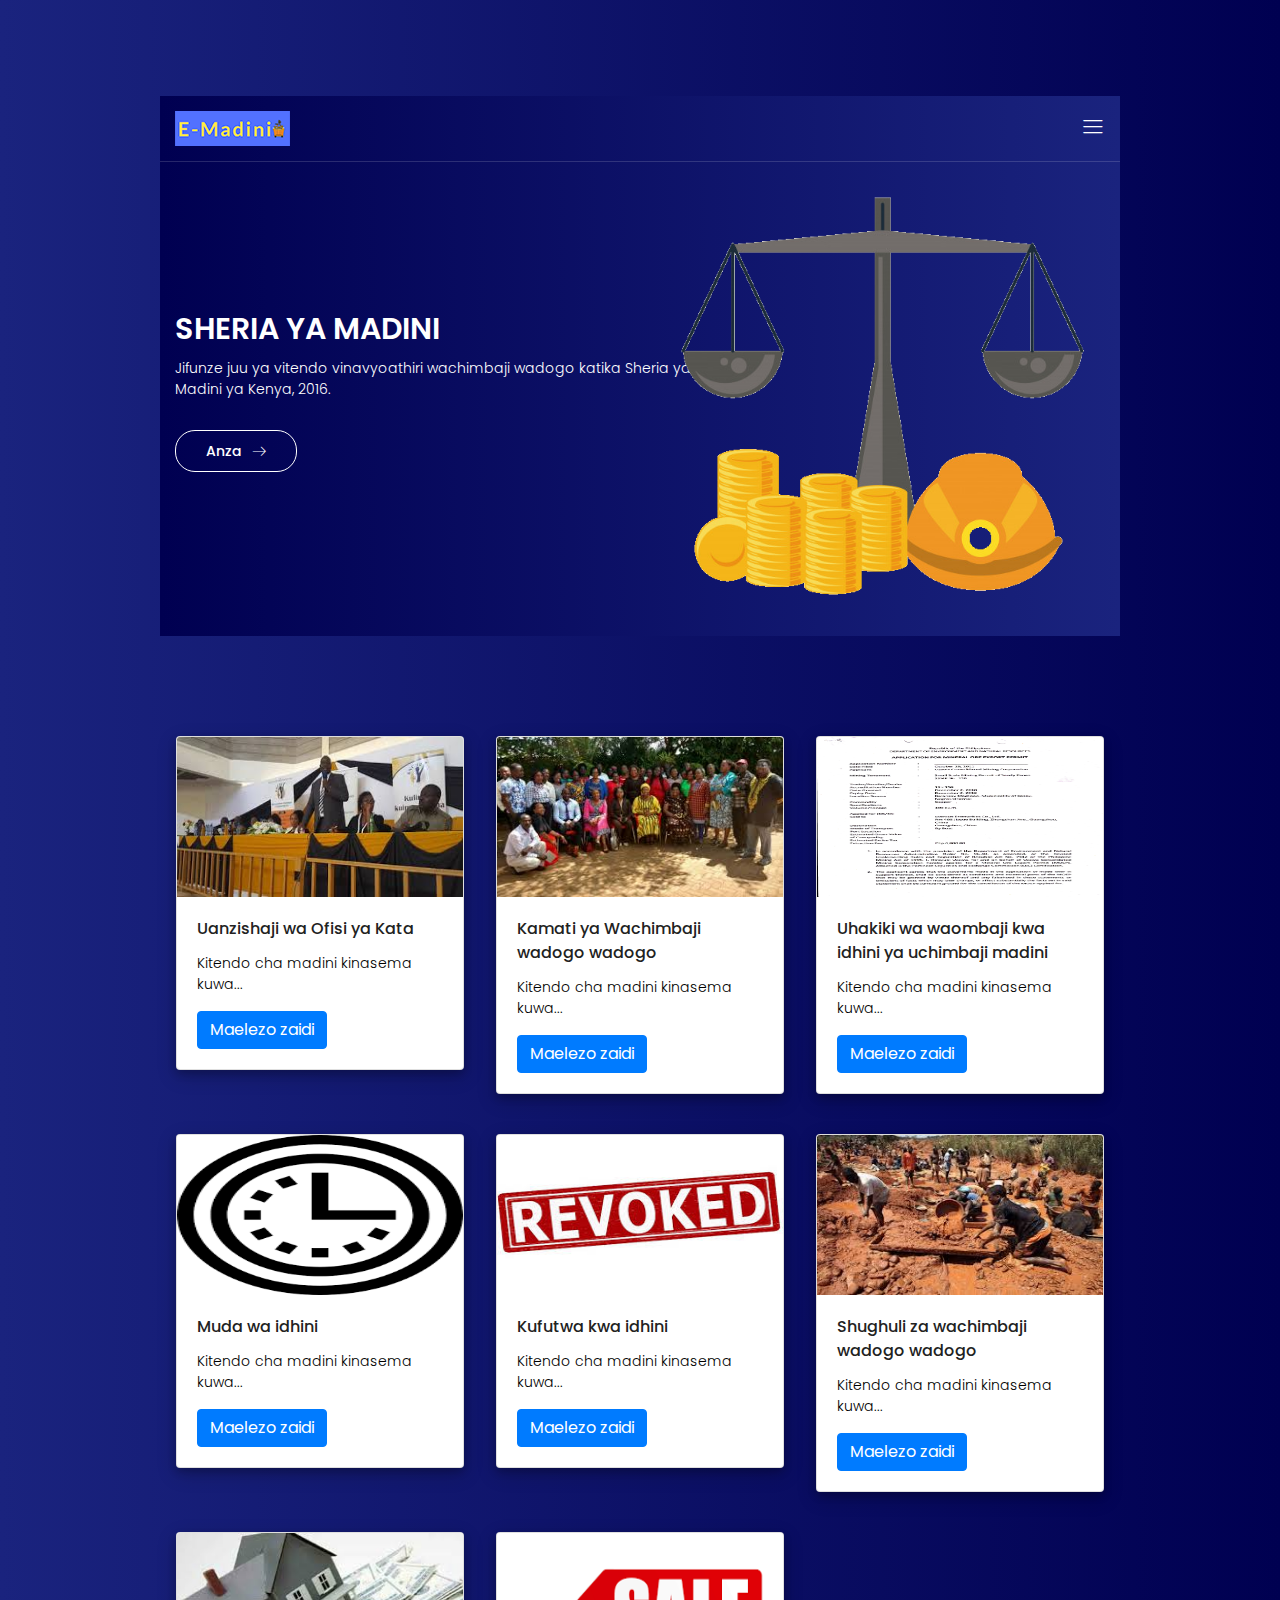
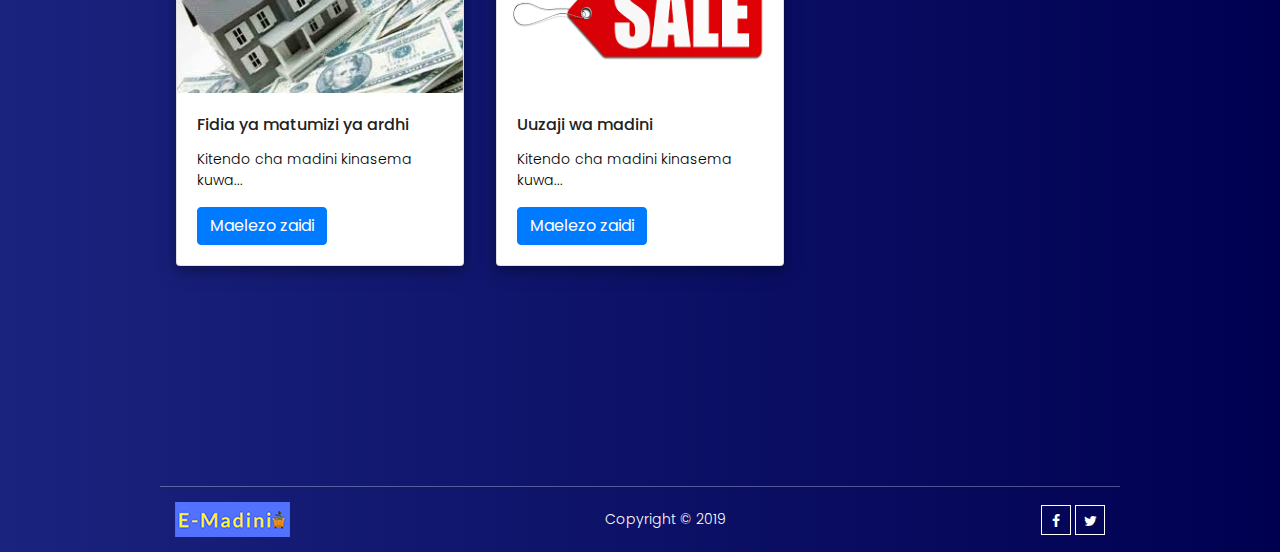
==== commit 33e9afbf: "Modified page content" ====
--- a/learn.html
+++ b/learn.html
@@ -36,7 +36,7 @@
 	</head>
 
 	<body>
-		<div class="">
+		<div class="main-wrapper-first">
 			<div class="hero-area relative">
 				<header>
 					<div class="container">
@@ -73,8 +73,8 @@
 					</div>
 				</div>
 			</div>
-			<section class="african"></section>
-		</div>
+			<!-- <section class="african"></section> -->
+	
 
 		
 		<div class="" id="learn">
@@ -247,7 +247,7 @@
 			</div>
 		</div>
 	</div>
-	<section class="african"></section>
+	<!-- <section class="african"></section> -->
 	<section class="footer-widget-area">
 				<footer>
 					<div class="container">
@@ -268,7 +268,7 @@
 
 
 
-
+			</div>
 
 
 				<script type="text/javascript">
--- a/css/nice-select.css
+++ b/css/nice-select.css
@@ -87,7 +87,7 @@
       line-height: 34px;
       min-height: 34px; }
   .nice-select .list {
-    background-color: #3e69fe;
+    background-color: #000051;
     border-radius: 5px;
     box-shadow: 0 0 0 1px rgba(68, 68, 68, 0.11);
     box-sizing: border-box;
@@ -110,7 +110,7 @@
     transition: all 0.2s cubic-bezier(0.5, 0, 0, 1.25), opacity 0.15s ease-out;
     z-index: 9; }
     .nice-select .list:hover .option:not(:hover) {
-      background-color: #3e69fe !important; }
+      background-color: #1a237e !important; }
   .nice-select .option {
     cursor: pointer;
     font-weight: 400;
@@ -124,7 +124,7 @@
     -webkit-transition: all 0.2s;
     transition: all 0.2s; }
     .nice-select .option:hover, .nice-select .option.focus, .nice-select .option.selected.focus {
-      background-color: #4cd4e3; }
+      background-color: #000051; }
     .nice-select .option.selected {
       font-weight: bold; }
     .nice-select .option.disabled {
--- a/css/main.css
+++ b/css/main.css
@@ -2798,10 +2798,19 @@
     padding: 20px 0;
 }
 
-.course-card{
+.card{
   width: 22rem;
   margin: 0 auto 20px;
     box-shadow: 0 4px 8px 0 rgba(0, 0, 0, 0.2), 0 6px 20px 0 rgba(0, 0, 0, 0.19);
+}
+
+@media (min-width: 240px) and (max-width: 770px){
+  .card {
+  
+    margin-bottom: 30px;
+    width: 21rem;
+  
+  }
 }
 
 [data-whatever] :after {
--- a/css/alertify.min.css
+++ b/css/alertify.min.css
@@ -0,0 +1,6 @@
+/**
+ * alertifyjs 1.11.4 http://alertifyjs.com
+ * AlertifyJS is a javascript framework for developing pretty browser dialogs and notifications.
+ * Copyright 2019 Mohammad Younes <Mohammad@alertifyjs.com> (http://alertifyjs.com) 
+ * Licensed under GPL 3 <https://opensource.org/licenses/gpl-3.0>*/
+.alertify .ajs-dimmer{position:fixed;z-index:1981;top:0;right:0;bottom:0;left:0;padding:0;margin:0;background-color:#252525;opacity:.5}.alertify .ajs-modal{position:fixed;top:0;right:0;left:0;bottom:0;padding:0;overflow-y:auto;z-index:1981}.alertify .ajs-dialog{position:relative;margin:5% auto;min-height:110px;max-width:500px;padding:24px 24px 0 24px;outline:0;background-color:#fff}.alertify .ajs-dialog.ajs-capture:before{content:'';position:absolute;top:0;right:0;bottom:0;left:0;display:block;z-index:1}.alertify .ajs-reset{position:absolute!important;display:inline!important;width:0!important;height:0!important;opacity:0!important}.alertify .ajs-commands{position:absolute;right:4px;margin:-14px 24px 0 0;z-index:2}.alertify .ajs-commands button{display:none;width:10px;height:10px;margin-left:10px;padding:10px;border:0;background-color:transparent;background-repeat:no-repeat;background-position:center;cursor:pointer}.alertify .ajs-commands button.ajs-close{background-image:url([data-uri])}.alertify .ajs-commands button.ajs-maximize{background-image:url([data-uri])}.alertify .ajs-header{margin:-24px;margin-bottom:0;padding:16px 24px;background-color:#fff}.alertify .ajs-body{min-height:56px}.alertify .ajs-body .ajs-content{padding:16px 24px 16px 16px}.alertify .ajs-footer{padding:4px;margin-left:-24px;margin-right:-24px;min-height:43px;background-color:#fff}.alertify .ajs-footer .ajs-buttons.ajs-primary{text-align:right}.alertify .ajs-footer .ajs-buttons.ajs-primary .ajs-button{margin:4px}.alertify .ajs-footer .ajs-buttons.ajs-auxiliary{float:left;clear:none;text-align:left}.alertify .ajs-footer .ajs-buttons.ajs-auxiliary .ajs-button{margin:4px}.alertify .ajs-footer .ajs-buttons .ajs-button{min-width:88px;min-height:35px}.alertify .ajs-handle{position:absolute;display:none;width:10px;height:10px;right:0;bottom:0;z-index:1;background-image:url([data-uri]);-webkit-transform:scaleX(1);transform:scaleX(1);cursor:se-resize}.alertify.ajs-no-overflow .ajs-body .ajs-content{overflow:hidden!important}.alertify.ajs-no-padding.ajs-maximized .ajs-body .ajs-content{left:0;right:0;padding:0}.alertify.ajs-no-padding:not(.ajs-maximized) .ajs-body{margin-left:-24px;margin-right:-24px}.alertify.ajs-no-padding:not(.ajs-maximized) .ajs-body .ajs-content{padding:0}.alertify.ajs-no-padding.ajs-resizable .ajs-body .ajs-content{left:0;right:0}.alertify.ajs-maximizable .ajs-commands button.ajs-maximize,.alertify.ajs-maximizable .ajs-commands button.ajs-restore{display:inline-block}.alertify.ajs-closable .ajs-commands button.ajs-close{display:inline-block}.alertify.ajs-maximized .ajs-dialog{width:100%!important;height:100%!important;max-width:none!important;margin:0 auto!important;top:0!important;left:0!important}.alertify.ajs-maximized.ajs-modeless .ajs-modal{position:fixed!important;min-height:100%!important;max-height:none!important;margin:0!important}.alertify.ajs-maximized .ajs-commands button.ajs-maximize{background-image:url([data-uri])}.alertify.ajs-maximized .ajs-dialog,.alertify.ajs-resizable .ajs-dialog{padding:0}.alertify.ajs-maximized .ajs-commands,.alertify.ajs-resizable .ajs-commands{margin:14px 24px 0 0}.alertify.ajs-maximized .ajs-header,.alertify.ajs-resizable .ajs-header{position:absolute;top:0;left:0;right:0;margin:0;padding:16px 24px}.alertify.ajs-maximized .ajs-body,.alertify.ajs-resizable .ajs-body{min-height:224px;display:inline-block}.alertify.ajs-maximized .ajs-body .ajs-content,.alertify.ajs-resizable .ajs-body .ajs-content{position:absolute;top:50px;right:24px;bottom:50px;left:24px;overflow:auto}.alertify.ajs-maximized .ajs-footer,.alertify.ajs-resizable .ajs-footer{position:absolute;left:0;right:0;bottom:0;margin:0}.alertify.ajs-resizable:not(.ajs-maximized) .ajs-dialog{min-width:548px}.alertify.ajs-resizable:not(.ajs-maximized) .ajs-handle{display:block}.alertify.ajs-movable:not(.ajs-maximized) .ajs-header{cursor:move}.alertify.ajs-modeless .ajs-dimmer,.alertify.ajs-modeless .ajs-reset{display:none}.alertify.ajs-modeless .ajs-modal{overflow:visible;max-width:none;max-height:0}.alertify.ajs-modeless.ajs-pinnable .ajs-commands button.ajs-pin{display:inline-block;background-image:url([data-uri])}.alertify.ajs-modeless.ajs-unpinned .ajs-modal{position:absolute}.alertify.ajs-modeless.ajs-unpinned .ajs-commands button.ajs-pin{background-image:url([data-uri])}.alertify.ajs-modeless:not(.ajs-unpinned) .ajs-body{max-height:500px;overflow:auto}.alertify.ajs-basic .ajs-header{opacity:0}.alertify.ajs-basic .ajs-footer{visibility:hidden}.alertify.ajs-frameless .ajs-header{position:absolute;top:0;left:0;right:0;min-height:60px;margin:0;padding:0;opacity:0;z-index:1}.alertify.ajs-frameless .ajs-footer{display:none}.alertify.ajs-frameless .ajs-body .ajs-content{position:absolute;top:0;right:0;bottom:0;left:0}.alertify.ajs-frameless:not(.ajs-resizable) .ajs-dialog{padding-top:0}.alertify.ajs-frameless:not(.ajs-resizable) .ajs-dialog .ajs-commands{margin-top:0}.ajs-no-overflow{overflow:hidden!important;outline:0}.ajs-no-overflow.ajs-fixed{position:fixed;top:0;right:0;bottom:0;left:0;overflow-y:scroll!important}.ajs-no-selection,.ajs-no-selection *{-webkit-user-select:none;-moz-user-select:none;-ms-user-select:none;user-select:none}@media screen and (max-width:568px){.alertify .ajs-dialog{min-width:150px}.alertify:not(.ajs-maximized) .ajs-modal{padding:0 5%}.alertify:not(.ajs-maximized).ajs-resizable .ajs-dialog{min-width:initial;min-width:auto}}@-moz-document url-prefix(){.alertify button:focus{outline:1px dotted #3593d2}}.alertify .ajs-dimmer,.alertify .ajs-modal{-webkit-transform:translate3d(0,0,0);transform:translate3d(0,0,0);-webkit-transition-property:opacity,visibility;transition-property:opacity,visibility;-webkit-transition-timing-function:linear;transition-timing-function:linear;-webkit-transition-duration:250ms;transition-duration:250ms}.alertify.ajs-hidden .ajs-dimmer,.alertify.ajs-hidden .ajs-modal{visibility:hidden;opacity:0}.alertify.ajs-in:not(.ajs-hidden) .ajs-dialog{-webkit-animation-duration:.5s;animation-duration:.5s}.alertify.ajs-out.ajs-hidden .ajs-dialog{-webkit-animation-duration:250ms;animation-duration:250ms}.alertify .ajs-dialog.ajs-shake{-webkit-animation-name:ajs-shake;animation-name:ajs-shake;-webkit-animation-duration:.1s;animation-duration:.1s;-webkit-animation-fill-mode:both;animation-fill-mode:both}@-webkit-keyframes ajs-shake{0%,100%{-webkit-transform:translate3d(0,0,0);transform:translate3d(0,0,0)}10%,30%,50%,70%,90%{-webkit-transform:translate3d(-10px,0,0);transform:translate3d(-10px,0,0)}20%,40%,60%,80%{-webkit-transform:translate3d(10px,0,0);transform:translate3d(10px,0,0)}}@keyframes ajs-shake{0%,100%{-webkit-transform:translate3d(0,0,0);transform:translate3d(0,0,0)}10%,30%,50%,70%,90%{-webkit-transform:translate3d(-10px,0,0);transform:translate3d(-10px,0,0)}20%,40%,60%,80%{-webkit-transform:translate3d(10px,0,0);transform:translate3d(10px,0,0)}}.alertify.ajs-slide.ajs-in:not(.ajs-hidden) .ajs-dialog{-webkit-animation-name:ajs-slideIn;animation-name:ajs-slideIn;-webkit-animation-timing-function:cubic-bezier(.175,.885,.32,1.275);animation-timing-function:cubic-bezier(.175,.885,.32,1.275)}.alertify.ajs-slide.ajs-out.ajs-hidden .ajs-dialog{-webkit-animation-name:ajs-slideOut;animation-name:ajs-slideOut;-webkit-animation-timing-function:cubic-bezier(.6,-.28,.735,.045);animation-timing-function:cubic-bezier(.6,-.28,.735,.045)}.alertify.ajs-zoom.ajs-in:not(.ajs-hidden) .ajs-dialog{-webkit-animation-name:ajs-zoomIn;animation-name:ajs-zoomIn}.alertify.ajs-zoom.ajs-out.ajs-hidden .ajs-dialog{-webkit-animation-name:ajs-zoomOut;animation-name:ajs-zoomOut}.alertify.ajs-fade.ajs-in:not(.ajs-hidden) .ajs-dialog{-webkit-animation-name:ajs-fadeIn;animation-name:ajs-fadeIn}.alertify.ajs-fade.ajs-out.ajs-hidden .ajs-dialog{-webkit-animation-name:ajs-fadeOut;animation-name:ajs-fadeOut}.alertify.ajs-pulse.ajs-in:not(.ajs-hidden) .ajs-dialog{-webkit-animation-name:ajs-pulseIn;animation-name:ajs-pulseIn}.alertify.ajs-pulse.ajs-out.ajs-hidden .ajs-dialog{-webkit-animation-name:ajs-pulseOut;animation-name:ajs-pulseOut}.alertify.ajs-flipx.ajs-in:not(.ajs-hidden) .ajs-dialog{-webkit-animation-name:ajs-flipInX;animation-name:ajs-flipInX}.alertify.ajs-flipx.ajs-out.ajs-hidden .ajs-dialog{-webkit-animation-name:ajs-flipOutX;animation-name:ajs-flipOutX}.alertify.ajs-flipy.ajs-in:not(.ajs-hidden) .ajs-dialog{-webkit-animation-name:ajs-flipInY;animation-name:ajs-flipInY}.alertify.ajs-flipy.ajs-out.ajs-hidden .ajs-dialog{-webkit-animation-name:ajs-flipOutY;animation-name:ajs-flipOutY}@-webkit-keyframes ajs-pulseIn{0%,100%,20%,40%,60%,80%{-webkit-transition-timing-function:cubic-bezier(.215,.61,.355,1);transition-timing-function:cubic-bezier(.215,.61,.355,1)}0%{opacity:0;-webkit-transform:scale3d(.3,.3,.3);transform:scale3d(.3,.3,.3)}20%{-webkit-transform:scale3d(1.1,1.1,1.1);transform:scale3d(1.1,1.1,1.1)}40%{-webkit-transform:scale3d(.9,.9,.9);transform:scale3d(.9,.9,.9)}60%{opacity:1;-webkit-transform:scale3d(1.03,1.03,1.03);transform:scale3d(1.03,1.03,1.03)}80%{-webkit-transform:scale3d(.97,.97,.97);transform:scale3d(.97,.97,.97)}100%{opacity:1;-webkit-transform:scale3d(1,1,1);transform:scale3d(1,1,1)}}@keyframes ajs-pulseIn{0%,100%,20%,40%,60%,80%{-webkit-transition-timing-function:cubic-bezier(.215,.61,.355,1);transition-timing-function:cubic-bezier(.215,.61,.355,1)}0%{opacity:0;-webkit-transform:scale3d(.3,.3,.3);transform:scale3d(.3,.3,.3)}20%{-webkit-transform:scale3d(1.1,1.1,1.1);transform:scale3d(1.1,1.1,1.1)}40%{-webkit-transform:scale3d(.9,.9,.9);transform:scale3d(.9,.9,.9)}60%{opacity:1;-webkit-transform:scale3d(1.03,1.03,1.03);transform:scale3d(1.03,1.03,1.03)}80%{-webkit-transform:scale3d(.97,.97,.97);transform:scale3d(.97,.97,.97)}100%{opacity:1;-webkit-transform:scale3d(1,1,1);transform:scale3d(1,1,1)}}@-webkit-keyframes ajs-pulseOut{20%{-webkit-transform:scale3d(.9,.9,.9);transform:scale3d(.9,.9,.9)}50%,55%{opacity:1;-webkit-transform:scale3d(1.1,1.1,1.1);transform:scale3d(1.1,1.1,1.1)}100%{opacity:0;-webkit-transform:scale3d(.3,.3,.3);transform:scale3d(.3,.3,.3)}}@keyframes ajs-pulseOut{20%{-webkit-transform:scale3d(.9,.9,.9);transform:scale3d(.9,.9,.9)}50%,55%{opacity:1;-webkit-transform:scale3d(1.1,1.1,1.1);transform:scale3d(1.1,1.1,1.1)}100%{opacity:0;-webkit-transform:scale3d(.3,.3,.3);transform:scale3d(.3,.3,.3)}}@-webkit-keyframes ajs-zoomIn{0%{opacity:0;-webkit-transform:scale3d(.25,.25,.25);transform:scale3d(.25,.25,.25)}100%{opacity:1;-webkit-transform:scale3d(1,1,1);transform:scale3d(1,1,1)}}@keyframes ajs-zoomIn{0%{opacity:0;-webkit-transform:scale3d(.25,.25,.25);transform:scale3d(.25,.25,.25)}100%{opacity:1;-webkit-transform:scale3d(1,1,1);transform:scale3d(1,1,1)}}@-webkit-keyframes ajs-zoomOut{0%{opacity:1;-webkit-transform:scale3d(1,1,1);transform:scale3d(1,1,1)}100%{opacity:0;-webkit-transform:scale3d(.25,.25,.25);transform:scale3d(.25,.25,.25)}}@keyframes ajs-zoomOut{0%{opacity:1;-webkit-transform:scale3d(1,1,1);transform:scale3d(1,1,1)}100%{opacity:0;-webkit-transform:scale3d(.25,.25,.25);transform:scale3d(.25,.25,.25)}}@-webkit-keyframes ajs-fadeIn{0%{opacity:0}100%{opacity:1}}@keyframes ajs-fadeIn{0%{opacity:0}100%{opacity:1}}@-webkit-keyframes ajs-fadeOut{0%{opacity:1}100%{opacity:0}}@keyframes ajs-fadeOut{0%{opacity:1}100%{opacity:0}}@-webkit-keyframes ajs-flipInX{0%{-webkit-transform:perspective(400px) rotate3d(1,0,0,90deg);transform:perspective(400px) rotate3d(1,0,0,90deg);-webkit-transition-timing-function:ease-in;transition-timing-function:ease-in;opacity:0}40%{-webkit-transform:perspective(400px) rotate3d(1,0,0,-20deg);transform:perspective(400px) rotate3d(1,0,0,-20deg);-webkit-transition-timing-function:ease-in;transition-timing-function:ease-in}60%{-webkit-transform:perspective(400px) rotate3d(1,0,0,10deg);transform:perspective(400px) rotate3d(1,0,0,10deg);opacity:1}80%{-webkit-transform:perspective(400px) rotate3d(1,0,0,-5deg);transform:perspective(400px) rotate3d(1,0,0,-5deg)}100%{-webkit-transform:perspective(400px);transform:perspective(400px)}}@keyframes ajs-flipInX{0%{-webkit-transform:perspective(400px) rotate3d(1,0,0,90deg);transform:perspective(400px) rotate3d(1,0,0,90deg);-webkit-transition-timing-function:ease-in;transition-timing-function:ease-in;opacity:0}40%{-webkit-transform:perspective(400px) rotate3d(1,0,0,-20deg);transform:perspective(400px) rotate3d(1,0,0,-20deg);-webkit-transition-timing-function:ease-in;transition-timing-function:ease-in}60%{-webkit-transform:perspective(400px) rotate3d(1,0,0,10deg);transform:perspective(400px) rotate3d(1,0,0,10deg);opacity:1}80%{-webkit-transform:perspective(400px) rotate3d(1,0,0,-5deg);transform:perspective(400px) rotate3d(1,0,0,-5deg)}100%{-webkit-transform:perspective(400px);transform:perspective(400px)}}@-webkit-keyframes ajs-flipOutX{0%{-webkit-transform:perspective(400px);transform:perspective(400px)}30%{-webkit-transform:perspective(400px) rotate3d(1,0,0,-20deg);transform:perspective(400px) rotate3d(1,0,0,-20deg);opacity:1}100%{-webkit-transform:perspective(400px) rotate3d(1,0,0,90deg);transform:perspective(400px) rotate3d(1,0,0,90deg);opacity:0}}@keyframes ajs-flipOutX{0%{-webkit-transform:perspective(400px);transform:perspective(400px)}30%{-webkit-transform:perspective(400px) rotate3d(1,0,0,-20deg);transform:perspective(400px) rotate3d(1,0,0,-20deg);opacity:1}100%{-webkit-transform:perspective(400px) rotate3d(1,0,0,90deg);transform:perspective(400px) rotate3d(1,0,0,90deg);opacity:0}}@-webkit-keyframes ajs-flipInY{0%{-webkit-transform:perspective(400px) rotate3d(0,1,0,90deg);transform:perspective(400px) rotate3d(0,1,0,90deg);-webkit-transition-timing-function:ease-in;transition-timing-function:ease-in;opacity:0}40%{-webkit-transform:perspective(400px) rotate3d(0,1,0,-20deg);transform:perspective(400px) rotate3d(0,1,0,-20deg);-webkit-transition-timing-function:ease-in;transition-timing-function:ease-in}60%{-webkit-transform:perspective(400px) rotate3d(0,1,0,10deg);transform:perspective(400px) rotate3d(0,1,0,10deg);opacity:1}80%{-webkit-transform:perspective(400px) rotate3d(0,1,0,-5deg);transform:perspective(400px) rotate3d(0,1,0,-5deg)}100%{-webkit-transform:perspective(400px);transform:perspective(400px)}}@keyframes ajs-flipInY{0%{-webkit-transform:perspective(400px) rotate3d(0,1,0,90deg);transform:perspective(400px) rotate3d(0,1,0,90deg);-webkit-transition-timing-function:ease-in;transition-timing-function:ease-in;opacity:0}40%{-webkit-transform:perspective(400px) rotate3d(0,1,0,-20deg);transform:perspective(400px) rotate3d(0,1,0,-20deg);-webkit-transition-timing-function:ease-in;transition-timing-function:ease-in}60%{-webkit-transform:perspective(400px) rotate3d(0,1,0,10deg);transform:perspective(400px) rotate3d(0,1,0,10deg);opacity:1}80%{-webkit-transform:perspective(400px) rotate3d(0,1,0,-5deg);transform:perspective(400px) rotate3d(0,1,0,-5deg)}100%{-webkit-transform:perspective(400px);transform:perspective(400px)}}@-webkit-keyframes ajs-flipOutY{0%{-webkit-transform:perspective(400px);transform:perspective(400px)}30%{-webkit-transform:perspective(400px) rotate3d(0,1,0,-15deg);transform:perspective(400px) rotate3d(0,1,0,-15deg);opacity:1}100%{-webkit-transform:perspective(400px) rotate3d(0,1,0,90deg);transform:perspective(400px) rotate3d(0,1,0,90deg);opacity:0}}@keyframes ajs-flipOutY{0%{-webkit-transform:perspective(400px);transform:perspective(400px)}30%{-webkit-transform:perspective(400px) rotate3d(0,1,0,-15deg);transform:perspective(400px) rotate3d(0,1,0,-15deg);opacity:1}100%{-webkit-transform:perspective(400px) rotate3d(0,1,0,90deg);transform:perspective(400px) rotate3d(0,1,0,90deg);opacity:0}}@-webkit-keyframes ajs-slideIn{0%{margin-top:-100%}100%{margin-top:5%}}@keyframes ajs-slideIn{0%{margin-top:-100%}100%{margin-top:5%}}@-webkit-keyframes ajs-slideOut{0%{margin-top:5%}100%{margin-top:-100%}}@keyframes ajs-slideOut{0%{margin-top:5%}100%{margin-top:-100%}}.alertify-notifier{position:fixed;width:0;overflow:visible;z-index:1982;-webkit-transform:translate3d(0,0,0);transform:translate3d(0,0,0)}.alertify-notifier .ajs-message{position:relative;width:260px;max-height:0;padding:0;opacity:0;margin:0;-webkit-transform:translate3d(0,0,0);transform:translate3d(0,0,0);-webkit-transition-duration:250ms;transition-duration:250ms;-webkit-transition-timing-function:linear;transition-timing-function:linear}.alertify-notifier .ajs-message.ajs-visible{-webkit-transition-duration:.5s;transition-duration:.5s;-webkit-transition-timing-function:cubic-bezier(.175,.885,.32,1.275);transition-timing-function:cubic-bezier(.175,.885,.32,1.275);opacity:1;max-height:100%;padding:15px;margin-top:10px}.alertify-notifier .ajs-message.ajs-success{background:rgba(91,189,114,.95)}.alertify-notifier .ajs-message.ajs-error{background:rgba(217,92,92,.95)}.alertify-notifier .ajs-message.ajs-warning{background:rgba(252,248,215,.95)}.alertify-notifier .ajs-message .ajs-close{position:absolute;top:0;right:0;width:16px;height:16px;cursor:pointer;background-image:url([data-uri]);background-repeat:no-repeat;background-position:center center;background-color:rgba(0,0,0,.5);border-top-right-radius:2px}.alertify-notifier.ajs-top{top:10px}.alertify-notifier.ajs-bottom{bottom:10px}.alertify-notifier.ajs-right{right:10px}.alertify-notifier.ajs-right .ajs-message{right:-320px}.alertify-notifier.ajs-right .ajs-message.ajs-visible{right:290px}.alertify-notifier.ajs-left{left:10px}.alertify-notifier.ajs-left .ajs-message{left:-300px}.alertify-notifier.ajs-left .ajs-message.ajs-visible{left:0}.alertify-notifier.ajs-center{left:50%}.alertify-notifier.ajs-center .ajs-message{-webkit-transform:translateX(-50%);transform:translateX(-50%)}.alertify-notifier.ajs-center .ajs-message.ajs-visible{left:50%;-webkit-transition-timing-function:cubic-bezier(.57,.43,.1,.65);transition-timing-function:cubic-bezier(.57,.43,.1,.65)}.alertify-notifier.ajs-center.ajs-top .ajs-message{top:-300px}.alertify-notifier.ajs-center.ajs-top .ajs-message.ajs-visible{top:0}.alertify-notifier.ajs-center.ajs-bottom .ajs-message{bottom:-300px}.alertify-notifier.ajs-center.ajs-bottom .ajs-message.ajs-visible{bottom:0}